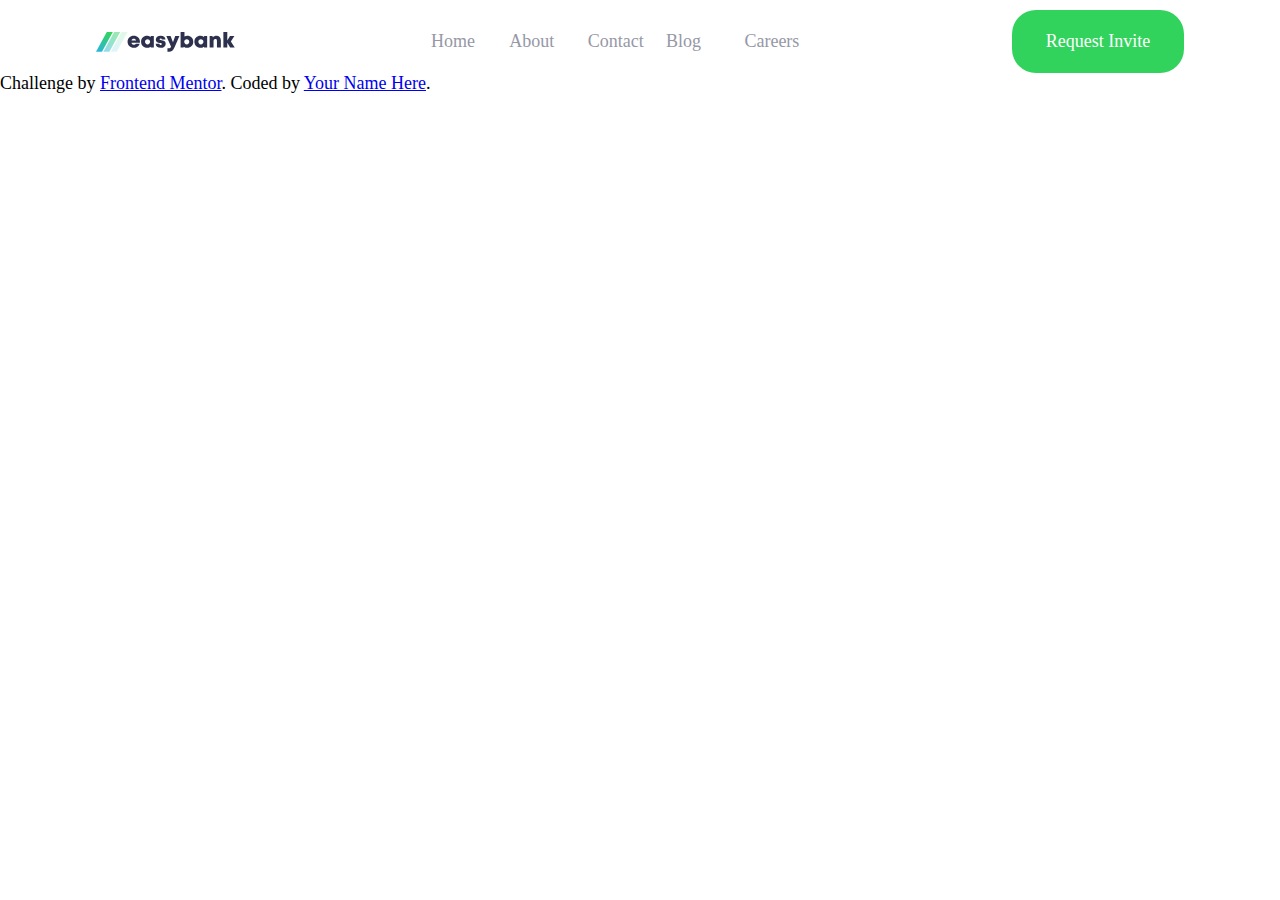
==== easybank-landing-page-master/index.html @ 1cf432ce "navbar creado" ====
<!DOCTYPE html>
<html lang="en">
  <head>
    <meta charset="UTF-8" />
    <meta name="viewport" content="width=device-width, initial-scale=1.0" />
    <link href="https://fonts.google.com/specimen/Public+Sans" />
    <link rel="stylesheet" href="css/styles.css" />
    <!-- displays site properly based on user's device -->

    <link
      rel="icon"
      type="image/png"
      sizes="32x32"
      href="./images/favicon-32x32.png"
    />

    <title>Frontend Mentor | Easybank landing page</title>
  </head>
  <body>
    <nav class="navbar">
      <div class="nav-logo">
        <img src="images/logo.svg" alt="" />
      </div>
      <div class="nav-link">
        <p>Home</p>
        <p>About</p>
        <p>Contact</p>
        <p>Blog</p>
        <p>Careers</p>
      </div>
      <div class="nav-button">
        <p><a href="">Request Invite</a></p>
      </div>
    </nav>

    <!-- Request Invite Next generation digital banking Take your financial life
    online. Your Easybank account will be a one-stop-shop for spending, saving,
    budgeting, investing, and much more. Request Invite Why choose Easybank? We
    leverage Open Banking to turn your bank account into your financial hub.
    Control your finances like never before. Online Banking Our modern web and
    mobile applications allow you to keep track of your finances wherever you
    are in the world. Simple Budgeting See exactly where your money goes each
    month. Receive notifications when you’re close to hitting your limits. Fast
    Onboarding We don’t do branches. Open your account in minutes online and
    start taking control of your finances right away. Open API Manage your
    savings, investments, pension, and much more from one account. Tracking your
    money has never been easier. Latest Articles By Claire Robinson Receive
    money in any currency with no fees The world is getting smaller and we’re
    becoming more mobile. So why should you be forced to only receive money in a
    single … By Wilson Hutton Treat yourself without worrying about money Our
    simple budgeting feature allows you to separate out your spending and set
    realistic limits each month. That means you … By Wilson Hutton Take your
    Easybank card wherever you go We want you to enjoy your travels. This is why
    we don’t charge any fees on purchases while you’re abroad. We’ll even show
    you … By Claire Robinson Our invite-only Beta accounts are now live! After a
    lot of hard work by the whole team, we’re excited to launch our closed beta.
    It’s easy to request an invite through the site ... About Us Contact Blog
    Careers Support Privacy Policy Request Invite © Easybank. All Rights
    Reserved -->

    <div class="attribution">
      Challenge by
      <a href="https://www.frontendmentor.io?ref=challenge" target="_blank"
        >Frontend Mentor</a
      >. Coded by <a href="#">Your Name Here</a>.
    </div>
  </body>
</html>
---- easybank-landing-page-master/css/styles.css ----
body {
  font-family: 'Public Sans';
  font-size: 18px;
  margin: 0;
  padding: 0;
}

.navbar {
  display: -webkit-box;
  display: -ms-flexbox;
  display: flex;
  -ms-flex-pack: distribute;
      justify-content: space-around;
  width: 100%;
  padding-top: 10px;
}

.navbar .nav-logo {
  display: -webkit-box;
  display: -ms-flexbox;
  display: flex;
  -webkit-box-align: center;
      -ms-flex-align: center;
          align-items: center;
}

.navbar .nav-link {
  display: -webkit-box;
  display: -ms-flexbox;
  display: flex;
}

.navbar .nav-link p {
  padding: 0.2rem;
  display: -webkit-box;
  display: -ms-flexbox;
  display: flex;
  width: 4.5rem;
  color: #9698a6;
}

.navbar .nav-button {
  display: -webkit-box;
  display: -ms-flexbox;
  display: flex;
  -webkit-box-align: center;
      -ms-flex-align: center;
          align-items: center;
  background-color: #31d35c;
  padding: 0.1rem 2.1rem;
  border-radius: 8px;
  cursor: pointer;
  border-radius: 24px;
}

.navbar .nav-button a {
  text-decoration: none;
  color: white;
}
/*# sourceMappingURL=styles.css.map */
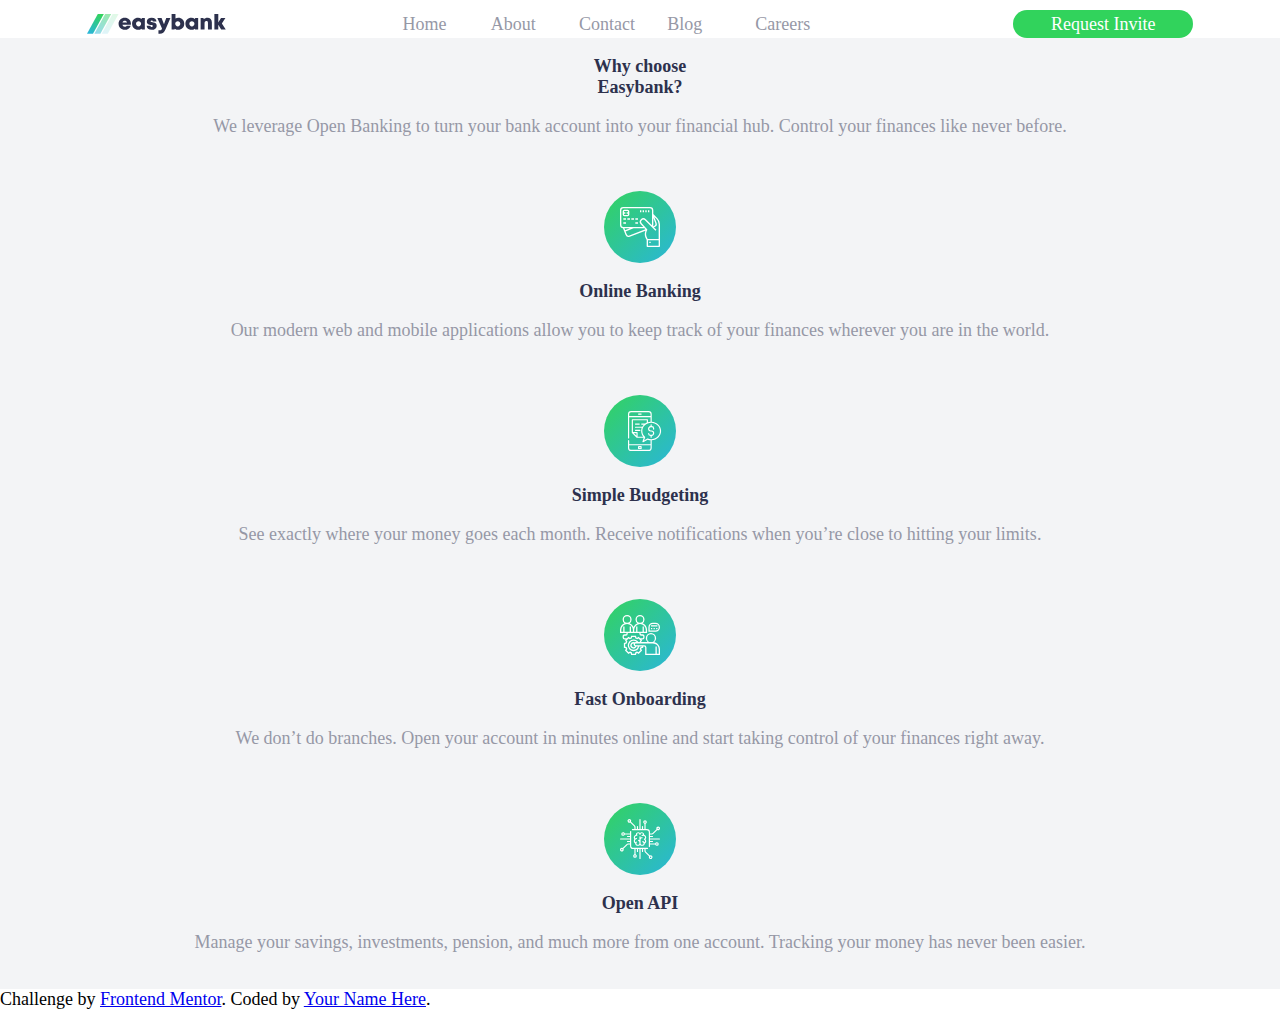
==== commit fd5ba3e6: "included second section" ====
--- a/easybank-landing-page-master/index.html
+++ b/easybank-landing-page-master/index.html
@@ -32,19 +32,53 @@
         <p><a href="">Request Invite</a></p>
       </div>
     </nav>
+    <div class="card-wrapper bg-light-grayish">
+      <div class="card">
+        <h1>Why choose</h1>
+        <h1>Easybank?</h1>
+        <p>We
+          leverage Open Banking to turn your bank account into your financial hub.
+          Control your finances like never before.</p>
+      </div>
+      <div class="card">
+        <img src="./images/icon-online.svg" alt=" ">
+        <h1>Online Banking</h1>
+        <p>Our modern web and mobile applications allow you to keep track of your finances wherever you
+          are in the world.</p>
 
-    <!-- Request Invite Next generation digital banking Take your financial life
-    online. Your Easybank account will be a one-stop-shop for spending, saving,
-    budgeting, investing, and much more. Request Invite Why choose Easybank? We
-    leverage Open Banking to turn your bank account into your financial hub.
-    Control your finances like never before. Online Banking Our modern web and
-    mobile applications allow you to keep track of your finances wherever you
-    are in the world. Simple Budgeting See exactly where your money goes each
-    month. Receive notifications when you’re close to hitting your limits. Fast
-    Onboarding We don’t do branches. Open your account in minutes online and
-    start taking control of your finances right away. Open API Manage your
-    savings, investments, pension, and much more from one account. Tracking your
-    money has never been easier. Latest Articles By Claire Robinson Receive
+      </div>
+      <div class="card ">
+        <img src="./images/icon-budgeting.svg" alt=" ">
+        <h1>Simple Budgeting</h1>
+        <p>See exactly where your money goes each
+          month. Receive notifications when you’re close to hitting your limits.</p>
+      </div>
+      <div class="card">
+        <img src="./images/icon-onboarding.svg" alt=" ">
+        <h1>Fast Onboarding</h1>
+        <p>We don’t do branches. Open your account in minutes online and
+          start taking control of your finances right away.</p>
+      </div>
+      <div class="card">
+        <img src="./images/icon-api.svg" alt=" ">
+        <h1>Open API</h1>
+        <p>Manage your
+          savings, investments, pension, and much more from one account. Tracking your
+          money has never been easier.</p>
+      </div>
+    </div>
+
+    <div class="attribution">
+      Challenge by
+      <a href="https://www.frontendmentor.io?ref=challenge" target="_blank"
+        >Frontend Mentor</a
+      >. Coded by <a href="#">Your Name Here</a>.
+    </div>    
+
+  </body>
+</html>
+
+    <!--     Latest Articles By Claire Robinson Receive
     money in any currency with no fees The world is getting smaller and we’re
     becoming more mobile. So why should you be forced to only receive money in a
     single … By Wilson Hutton Treat yourself without worrying about money Our
@@ -56,13 +90,4 @@
     lot of hard work by the whole team, we’re excited to launch our closed beta.
     It’s easy to request an invite through the site ... About Us Contact Blog
     Careers Support Privacy Policy Request Invite © Easybank. All Rights
-    Reserved -->
-
-    <div class="attribution">
-      Challenge by
-      <a href="https://www.frontendmentor.io?ref=challenge" target="_blank"
-        >Frontend Mentor</a
-      >. Coded by <a href="#">Your Name Here</a>.
-    </div>
-  </body>
-</html>
+    Reserved -->--- a/easybank-landing-page-master/css/styles.css
+++ b/easybank-landing-page-master/css/styles.css
@@ -1,4 +1,4 @@
-body {
+* {
   font-family: 'Public Sans';
   font-size: 18px;
   margin: 0;
@@ -13,6 +13,7 @@
       justify-content: space-around;
   width: 100%;
   padding-top: 10px;
+  background-color: white;
 }
 
 .navbar .nav-logo {
@@ -24,13 +25,13 @@
           align-items: center;
 }
 
-.navbar .nav-link {
+.nav-link {
   display: -webkit-box;
   display: -ms-flexbox;
   display: flex;
 }
 
-.navbar .nav-link p {
+.nav-link p {
   padding: 0.2rem;
   display: -webkit-box;
   display: -ms-flexbox;
@@ -39,7 +40,7 @@
   color: #9698a6;
 }
 
-.navbar .nav-button {
+.nav-button {
   display: -webkit-box;
   display: -ms-flexbox;
   display: flex;
@@ -53,8 +54,69 @@
   border-radius: 24px;
 }
 
-.navbar .nav-button a {
+.nav-button a {
   text-decoration: none;
   color: white;
 }
+
+.card-wrapper {
+  width: 100%;
+  margin: 0 auto;
+}
+
+.card {
+  display: -webkit-box;
+  display: -ms-flexbox;
+  display: flex;
+  -webkit-box-orient: vertical;
+  -webkit-box-direction: normal;
+      -ms-flex-direction: column;
+          flex-direction: column;
+  -webkit-box-align: center;
+      -ms-flex-align: center;
+          align-items: center;
+  padding: 1rem;
+}
+
+.card h1 {
+  color: #2d314d;
+  word-wrap: normal;
+  text-align: center;
+  font-weight: 700;
+}
+
+.card h1:not(:first-child) {
+  margin-bottom: 1rem;
+}
+
+.card p {
+  word-wrap: normal;
+  text-align: center;
+  color: #9698a6;
+  margin-bottom: 1rem;
+}
+
+.card img {
+  margin-bottom: 1rem;
+}
+
+.bg-light-grayish {
+  background-color: #f3f4f6;
+}
+
+.bg-vlg {
+  background-color: #fafafa;
+}
+
+@media only screen and (min-width: 1024px) {
+  body {
+    background: transparent url("../images/bg-intro-desktop.svg") right/50% no-repeat;
+  }
+  .card-wrapper {
+    -webkit-box-orient: horizontal;
+    -webkit-box-direction: reverse;
+        -ms-flex-direction: row-reverse;
+            flex-direction: row-reverse;
+  }
+}
 /*# sourceMappingURL=styles.css.map */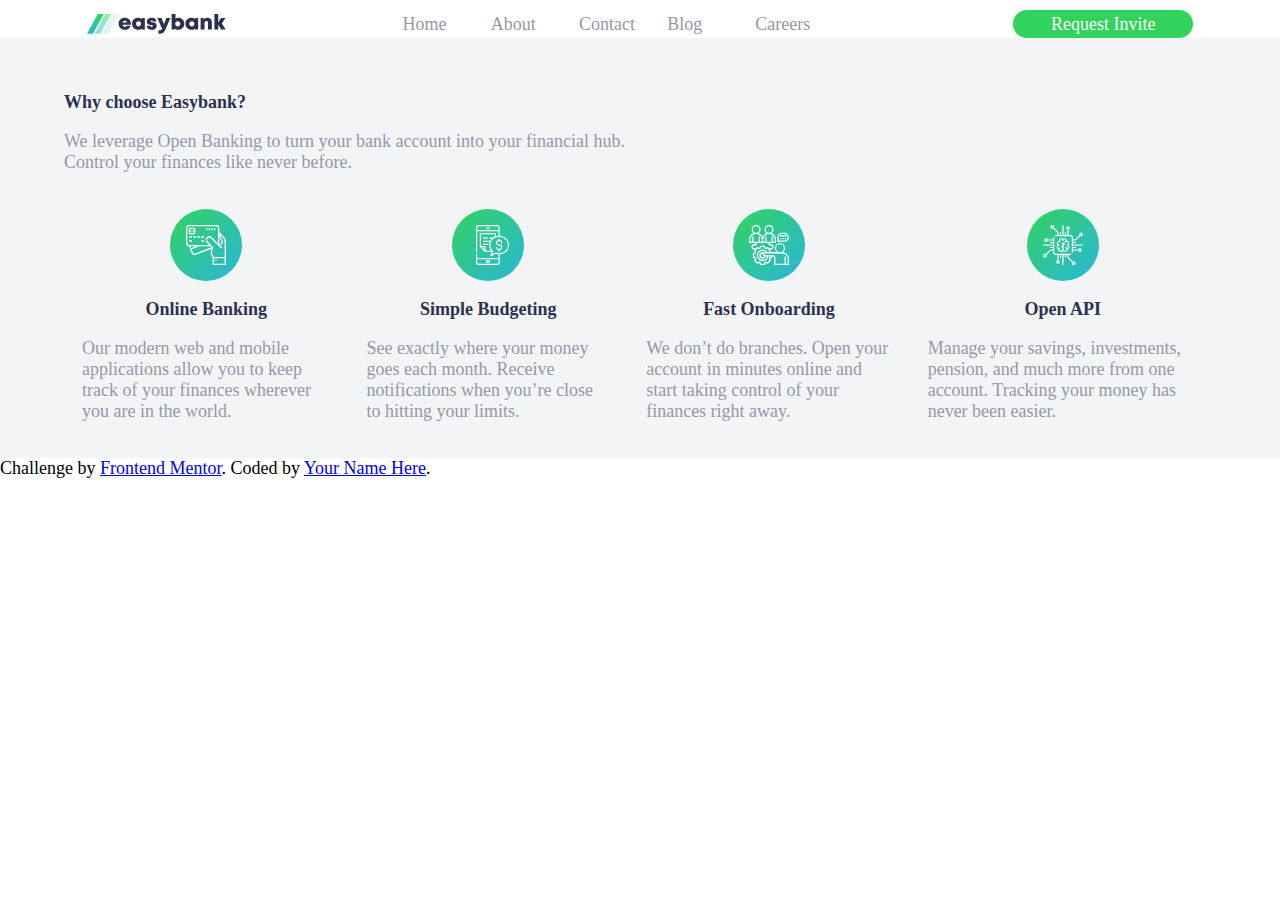
==== commit d6316298: "agregar comportamiento desktop" ====
--- a/easybank-landing-page-master/index.html
+++ b/easybank-landing-page-master/index.html
@@ -1,51 +1,49 @@
 <!DOCTYPE html>
 <html lang="en">
-  <head>
-    <meta charset="UTF-8" />
-    <meta name="viewport" content="width=device-width, initial-scale=1.0" />
-    <link href="https://fonts.google.com/specimen/Public+Sans" />
-    <link rel="stylesheet" href="css/styles.css" />
-    <!-- displays site properly based on user's device -->
 
-    <link
-      rel="icon"
-      type="image/png"
-      sizes="32x32"
-      href="./images/favicon-32x32.png"
-    />
+<head>
+  <meta charset="UTF-8" />
+  <meta name="viewport" content="width=device-width, initial-scale=1.0" />
+  <link href="https://fonts.google.com/specimen/Public+Sans" />
+  <link rel="stylesheet" href="css/styles.css" />
+  <!-- displays site properly based on user's device -->
 
-    <title>Frontend Mentor | Easybank landing page</title>
-  </head>
-  <body>
-    <nav class="navbar">
-      <div class="nav-logo">
-        <img src="images/logo.svg" alt="" />
-      </div>
-      <div class="nav-link">
-        <p>Home</p>
-        <p>About</p>
-        <p>Contact</p>
-        <p>Blog</p>
-        <p>Careers</p>
-      </div>
-      <div class="nav-button">
-        <p><a href="">Request Invite</a></p>
-      </div>
-    </nav>
-    <div class="card-wrapper bg-light-grayish">
+  <link rel="icon" type="image/png" sizes="32x32" href="./images/favicon-32x32.png" />
+
+  <title>Frontend Mentor | Easybank landing page</title>
+</head>
+
+<body>
+  <nav class="navbar">
+    <div class="nav-logo">
+      <img src="images/logo.svg" alt="" />
+    </div>
+    <div class="nav-link">
+      <p>Home</p>
+      <p>About</p>
+      <p>Contact</p>
+      <p>Blog</p>
+      <p>Careers</p>
+    </div>
+    <div class="nav-button">
+      <p><a href="">Request Invite</a></p>
+    </div>
+  </nav>
+  <div class="card-wrapper bg-light-grayish">
+    <div class="individual">
       <div class="card">
-        <h1>Why choose</h1>
-        <h1>Easybank?</h1>
+        <h1>Why choose Easybank?</h1>
         <p>We
           leverage Open Banking to turn your bank account into your financial hub.
           Control your finances like never before.</p>
       </div>
+    </div>
+    <div class="join">
       <div class="card">
         <img src="./images/icon-online.svg" alt=" ">
         <h1>Online Banking</h1>
         <p>Our modern web and mobile applications allow you to keep track of your finances wherever you
           are in the world.</p>
-
       </div>
       <div class="card ">
         <img src="./images/icon-budgeting.svg" alt=" ">
@@ -67,18 +65,19 @@
           money has never been easier.</p>
       </div>
     </div>
+  </div>
 
-    <div class="attribution">
-      Challenge by
-      <a href="https://www.frontendmentor.io?ref=challenge" target="_blank"
-        >Frontend Mentor</a
-      >. Coded by <a href="#">Your Name Here</a>.
-    </div>    
+  <div class="attribution">
+    Challenge by
+    <a href="https://www.frontendmentor.io?ref=challenge" target="_blank">Frontend Mentor</a>. Coded by <a href="#">Your
+      Name Here</a>.
+  </div>
 
-  </body>
+</body>
+
 </html>
 
-    <!--     Latest Articles By Claire Robinson Receive
+<!--     Latest Articles By Claire Robinson Receive
     money in any currency with no fees The world is getting smaller and we’re
     becoming more mobile. So why should you be forced to only receive money in a
     single … By Wilson Hutton Treat yourself without worrying about money Our
--- a/easybank-landing-page-master/css/styles.css
+++ b/easybank-landing-page-master/css/styles.css
@@ -78,14 +78,15 @@
   padding: 1rem;
 }
 
+.card .first-h1 {
+  width: 25%;
+}
+
 .card h1 {
   color: #2d314d;
   word-wrap: normal;
   text-align: center;
   font-weight: 700;
-}
-
-.card h1:not(:first-child) {
   margin-bottom: 1rem;
 }
 
@@ -109,14 +110,55 @@
 }
 
 @media only screen and (min-width: 1024px) {
-  body {
-    background: transparent url("../images/bg-intro-desktop.svg") right/50% no-repeat;
+  .card-wrapper {
+    display: -webkit-box;
+    display: -ms-flexbox;
+    display: flex;
+    -webkit-box-orient: vertical;
+    -webkit-box-direction: normal;
+        -ms-flex-direction: column;
+            flex-direction: column;
   }
-  .card-wrapper {
-    -webkit-box-orient: horizontal;
-    -webkit-box-direction: reverse;
-        -ms-flex-direction: row-reverse;
-            flex-direction: row-reverse;
+  .card-wrapper .individual {
+    display: -webkit-box;
+    display: -ms-flexbox;
+    display: flex;
+    -webkit-box-pack: left;
+        -ms-flex-pack: left;
+            justify-content: left;
+    width: 90%;
+    margin: auto;
+  }
+  .card-wrapper .individual .card {
+    width: 50%;
+    word-wrap: normal;
+    padding: 0;
+  }
+  .card-wrapper .individual .card h1 {
+    margin-top: 3rem;
+    color: #2d314d;
+    text-align: left;
+    width: 100%;
+    padding: 0;
+  }
+  .card-wrapper .individual .card p {
+    text-align: left;
+  }
+  .card-wrapper .join {
+    width: 90%;
+    display: -webkit-box;
+    display: -ms-flexbox;
+    display: flex;
+    -webkit-box-align: center;
+        -ms-flex-align: center;
+            align-items: center;
+    -webkit-box-pack: center;
+        -ms-flex-pack: center;
+            justify-content: center;
+    margin: auto;
+  }
+  .card-wrapper .join p {
+    text-align: start;
   }
 }
 /*# sourceMappingURL=styles.css.map */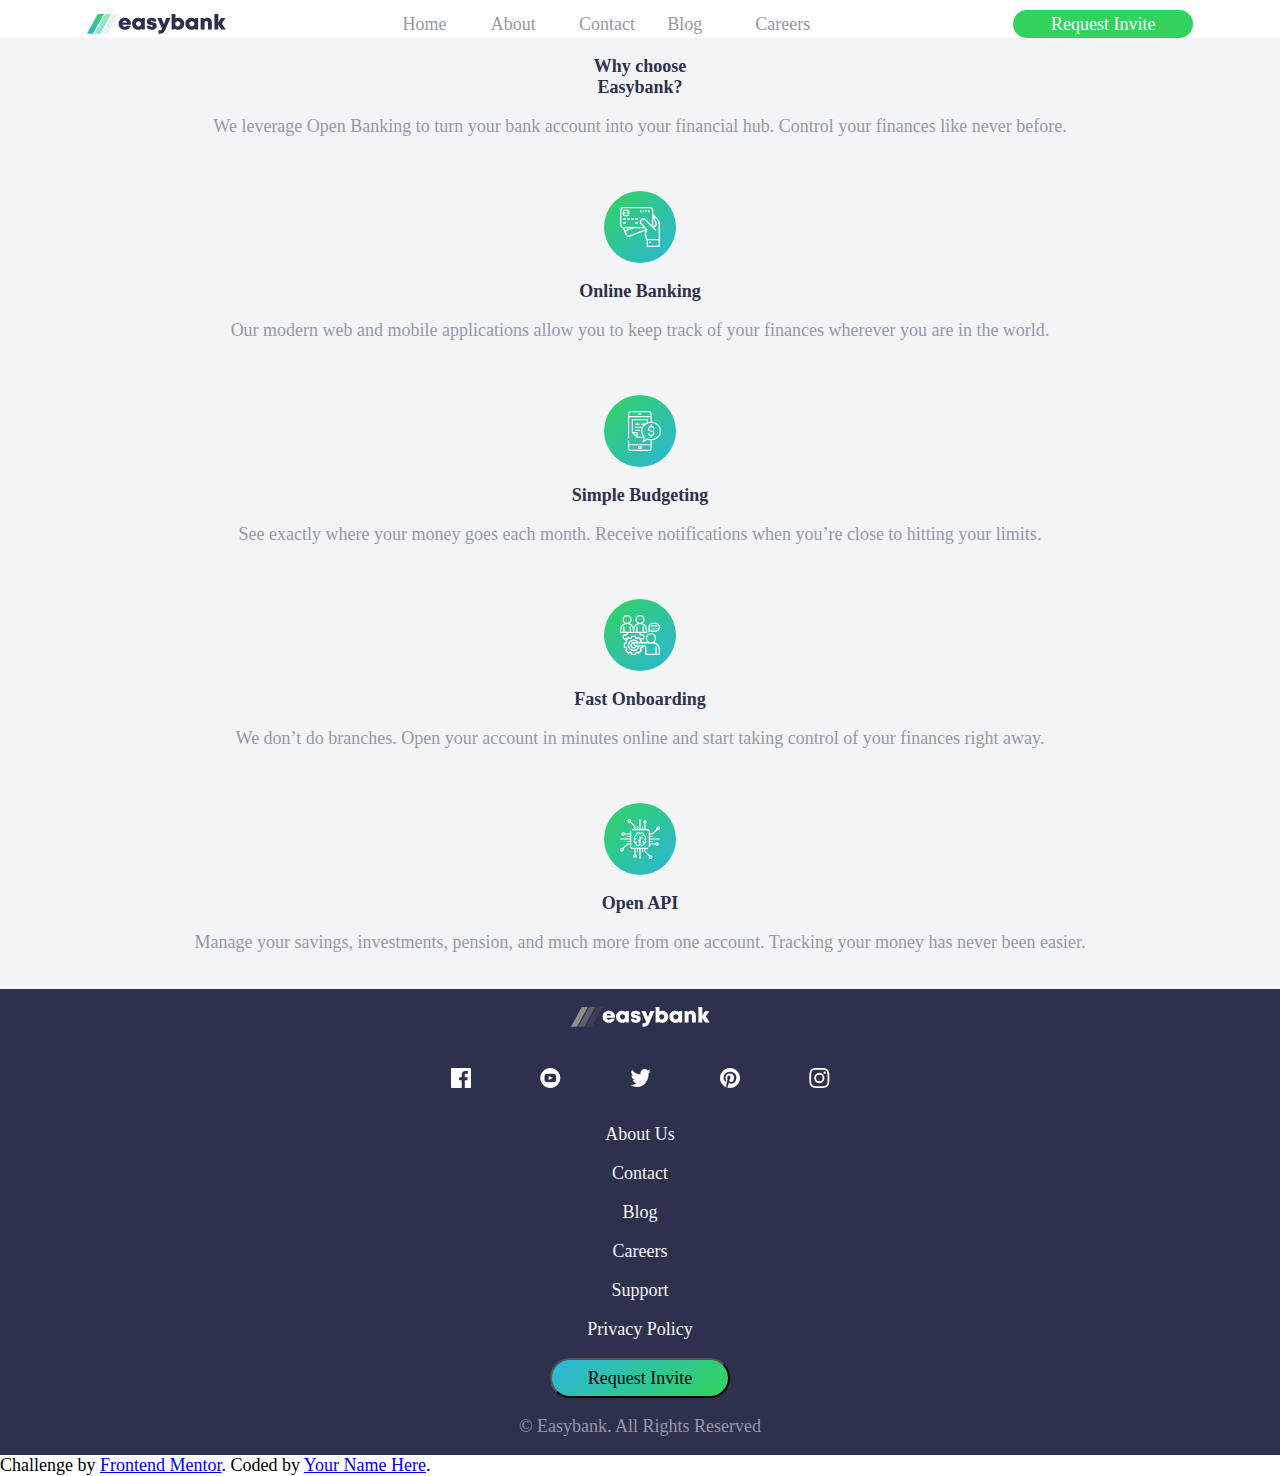
==== commit 82711f49: "included footer" ====
--- a/easybank-landing-page-master/index.html
+++ b/easybank-landing-page-master/index.html
@@ -30,50 +30,75 @@
     </div>
   </nav>
   <div class="card-wrapper bg-light-grayish">
-    <div class="individual">
-      <div class="card">
-        <h1>Why choose Easybank?</h1>
-        <p>We
-          leverage Open Banking to turn your bank account into your financial hub.
-          Control your finances like never before.</p>
-      </div>
+    <div class="card">
+      <h1>Why choose</h1>
+      <h1>Easybank?</h1>
+      <p>We
+        leverage Open Banking to turn your bank account into your financial hub.
+        Control your finances like never before.</p>
     </div>
-    <div class="join">
-      <div class="card">
-        <img src="./images/icon-online.svg" alt=" ">
-        <h1>Online Banking</h1>
-        <p>Our modern web and mobile applications allow you to keep track of your finances wherever you
-          are in the world.</p>
-      </div>
-      <div class="card ">
-        <img src="./images/icon-budgeting.svg" alt=" ">
-        <h1>Simple Budgeting</h1>
-        <p>See exactly where your money goes each
-          month. Receive notifications when you’re close to hitting your limits.</p>
-      </div>
-      <div class="card">
-        <img src="./images/icon-onboarding.svg" alt=" ">
-        <h1>Fast Onboarding</h1>
-        <p>We don’t do branches. Open your account in minutes online and
-          start taking control of your finances right away.</p>
-      </div>
-      <div class="card">
-        <img src="./images/icon-api.svg" alt=" ">
-        <h1>Open API</h1>
-        <p>Manage your
-          savings, investments, pension, and much more from one account. Tracking your
-          money has never been easier.</p>
-      </div>
+    <div class="card">
+      <img src="./images/icon-online.svg" alt=" ">
+      <h1>Online Banking</h1>
+      <p>Our modern web and mobile applications allow you to keep track of your finances wherever you
+        are in the world.</p>
+
+    </div>
+    <div class="card ">
+      <img src="./images/icon-budgeting.svg" alt=" ">
+      <h1>Simple Budgeting</h1>
+      <p>See exactly where your money goes each
+        month. Receive notifications when you’re close to hitting your limits.</p>
+    </div>
+    <div class="card">
+      <img src="./images/icon-onboarding.svg" alt=" ">
+      <h1>Fast Onboarding</h1>
+      <p>We don’t do branches. Open your account in minutes online and
+        start taking control of your finances right away.</p>
+    </div>
+    <div class="card">
+      <img src="./images/icon-api.svg" alt=" ">
+      <h1>Open API</h1>
+      <p>Manage your
+        savings, investments, pension, and much more from one account. Tracking your
+        money has never been easier.</p>
     </div>
   </div>
 
-  <div class="attribution">
-    Challenge by
-    <a href="https://www.frontendmentor.io?ref=challenge" target="_blank">Frontend Mentor</a>. Coded by <a href="#">Your
-      Name Here</a>.
-  </div>
+
+  <footer class="bg-dark-blue">
+    <div class="logo">
+      <img src="./images/logo.svg" alt="">
+    </div>
+    <div class="social"><img src="./images/icon-facebook.svg" alt=""><img src="./images/icon-youtube.svg" alt=""><img
+        src="./images/icon-twitter.svg" alt=""><img src="./images/icon-pinterest.svg" alt=""><img
+        src="./images/icon-instagram.svg" alt="">
+    </div>
+    <div class="information">
+      <ul>
+        <li>About Us</li>
+        <li>Contact</li>
+        <li>Blog</li>
+        <li>Careers</li>
+        <li>Support</li>
+        <li>Privacy Policy</li>
+      </ul>
+    </div>
+    <button type="button" class="btn">Request Invite</button>
+    <span>© Easybank. All Rights
+      Reserved</span>
+
+  </footer>
+
+
+
 
 </body>
+<div class="attribution">
+  Challenge by
+  <a href="https://www.frontendmentor.io?ref=challenge" target="_blank">Frontend Mentor</a>. Coded by <a href="#">Your
+    Name Here</a>.
+</div>
 
 </html>
 
@@ -87,6 +112,5 @@
     we don’t charge any fees on purchases while you’re abroad. We’ll even show
     you … By Claire Robinson Our invite-only Beta accounts are now live! After a
     lot of hard work by the whole team, we’re excited to launch our closed beta.
-    It’s easy to request an invite through the site ... About Us Contact Blog
-    Careers Support Privacy Policy Request Invite © Easybank. All Rights
-    Reserved -->+    It’s easy to request an invite through the site ...   
+       Request Invite  -->--- a/easybank-landing-page-master/css/styles.css
+++ b/easybank-landing-page-master/css/styles.css
@@ -78,15 +78,14 @@
   padding: 1rem;
 }
 
-.card .first-h1 {
-  width: 25%;
-}
-
 .card h1 {
   color: #2d314d;
   word-wrap: normal;
   text-align: center;
   font-weight: 700;
+}
+
+.card h1:not(:first-child) {
   margin-bottom: 1rem;
 }
 
@@ -101,6 +100,69 @@
   margin-bottom: 1rem;
 }
 
+footer {
+  display: -webkit-box;
+  display: -ms-flexbox;
+  display: flex;
+  -webkit-box-orient: vertical;
+  -webkit-box-direction: normal;
+      -ms-flex-direction: column;
+          flex-direction: column;
+  -webkit-box-align: center;
+      -ms-flex-align: center;
+          align-items: center;
+}
+
+footer .logo {
+  -webkit-filter: invert(100%) sepia(100%) saturate(0%) hue-rotate(301deg) brightness(108%) contrast(109%);
+          filter: invert(100%) sepia(100%) saturate(0%) hue-rotate(301deg) brightness(108%) contrast(109%);
+  margin: 1rem;
+}
+
+footer .social {
+  -ms-flex-pack: distribute;
+      justify-content: space-around;
+  width: 35%;
+  display: -webkit-box;
+  display: -ms-flexbox;
+  display: flex;
+  margin: 1rem;
+}
+
+footer .information ul {
+  display: -webkit-box;
+  display: -ms-flexbox;
+  display: flex;
+  list-style: none;
+  -webkit-box-orient: vertical;
+  -webkit-box-direction: normal;
+      -ms-flex-direction: column;
+          flex-direction: column;
+  color: #f3f4f6;
+  text-align: center;
+}
+
+footer .information ul li {
+  margin-bottom: 1rem;
+}
+
+footer .information ul:first-child {
+  margin-top: 1rem;
+}
+
+footer .btn {
+  margin-bottom: 1rem;
+  border-radius: 1.5em;
+  width: 180px;
+  height: 40px;
+  background-image: linear-gradient(315deg, #31d35c, #2bb7da);
+}
+
+footer span {
+  color: #9698a6;
+  margin-bottom: 1rem;
+}
+
 .bg-light-grayish {
   background-color: #f3f4f6;
 }
@@ -109,56 +171,19 @@
   background-color: #fafafa;
 }
 
+.bg-dark-blue {
+  background-color: #2d314d;
+}
+
 @media only screen and (min-width: 1024px) {
+  body {
+    background: transparent url("../images/bg-intro-desktop.svg") right/50% no-repeat;
+  }
   .card-wrapper {
-    display: -webkit-box;
-    display: -ms-flexbox;
-    display: flex;
-    -webkit-box-orient: vertical;
-    -webkit-box-direction: normal;
-        -ms-flex-direction: column;
-            flex-direction: column;
-  }
-  .card-wrapper .individual {
-    display: -webkit-box;
-    display: -ms-flexbox;
-    display: flex;
-    -webkit-box-pack: left;
-        -ms-flex-pack: left;
-            justify-content: left;
-    width: 90%;
-    margin: auto;
-  }
-  .card-wrapper .individual .card {
-    width: 50%;
-    word-wrap: normal;
-    padding: 0;
-  }
-  .card-wrapper .individual .card h1 {
-    margin-top: 3rem;
-    color: #2d314d;
-    text-align: left;
-    width: 100%;
-    padding: 0;
-  }
-  .card-wrapper .individual .card p {
-    text-align: left;
-  }
-  .card-wrapper .join {
-    width: 90%;
-    display: -webkit-box;
-    display: -ms-flexbox;
-    display: flex;
-    -webkit-box-align: center;
-        -ms-flex-align: center;
-            align-items: center;
-    -webkit-box-pack: center;
-        -ms-flex-pack: center;
-            justify-content: center;
-    margin: auto;
-  }
-  .card-wrapper .join p {
-    text-align: start;
+    -webkit-box-orient: horizontal;
+    -webkit-box-direction: reverse;
+        -ms-flex-direction: row-reverse;
+            flex-direction: row-reverse;
   }
 }
 /*# sourceMappingURL=styles.css.map */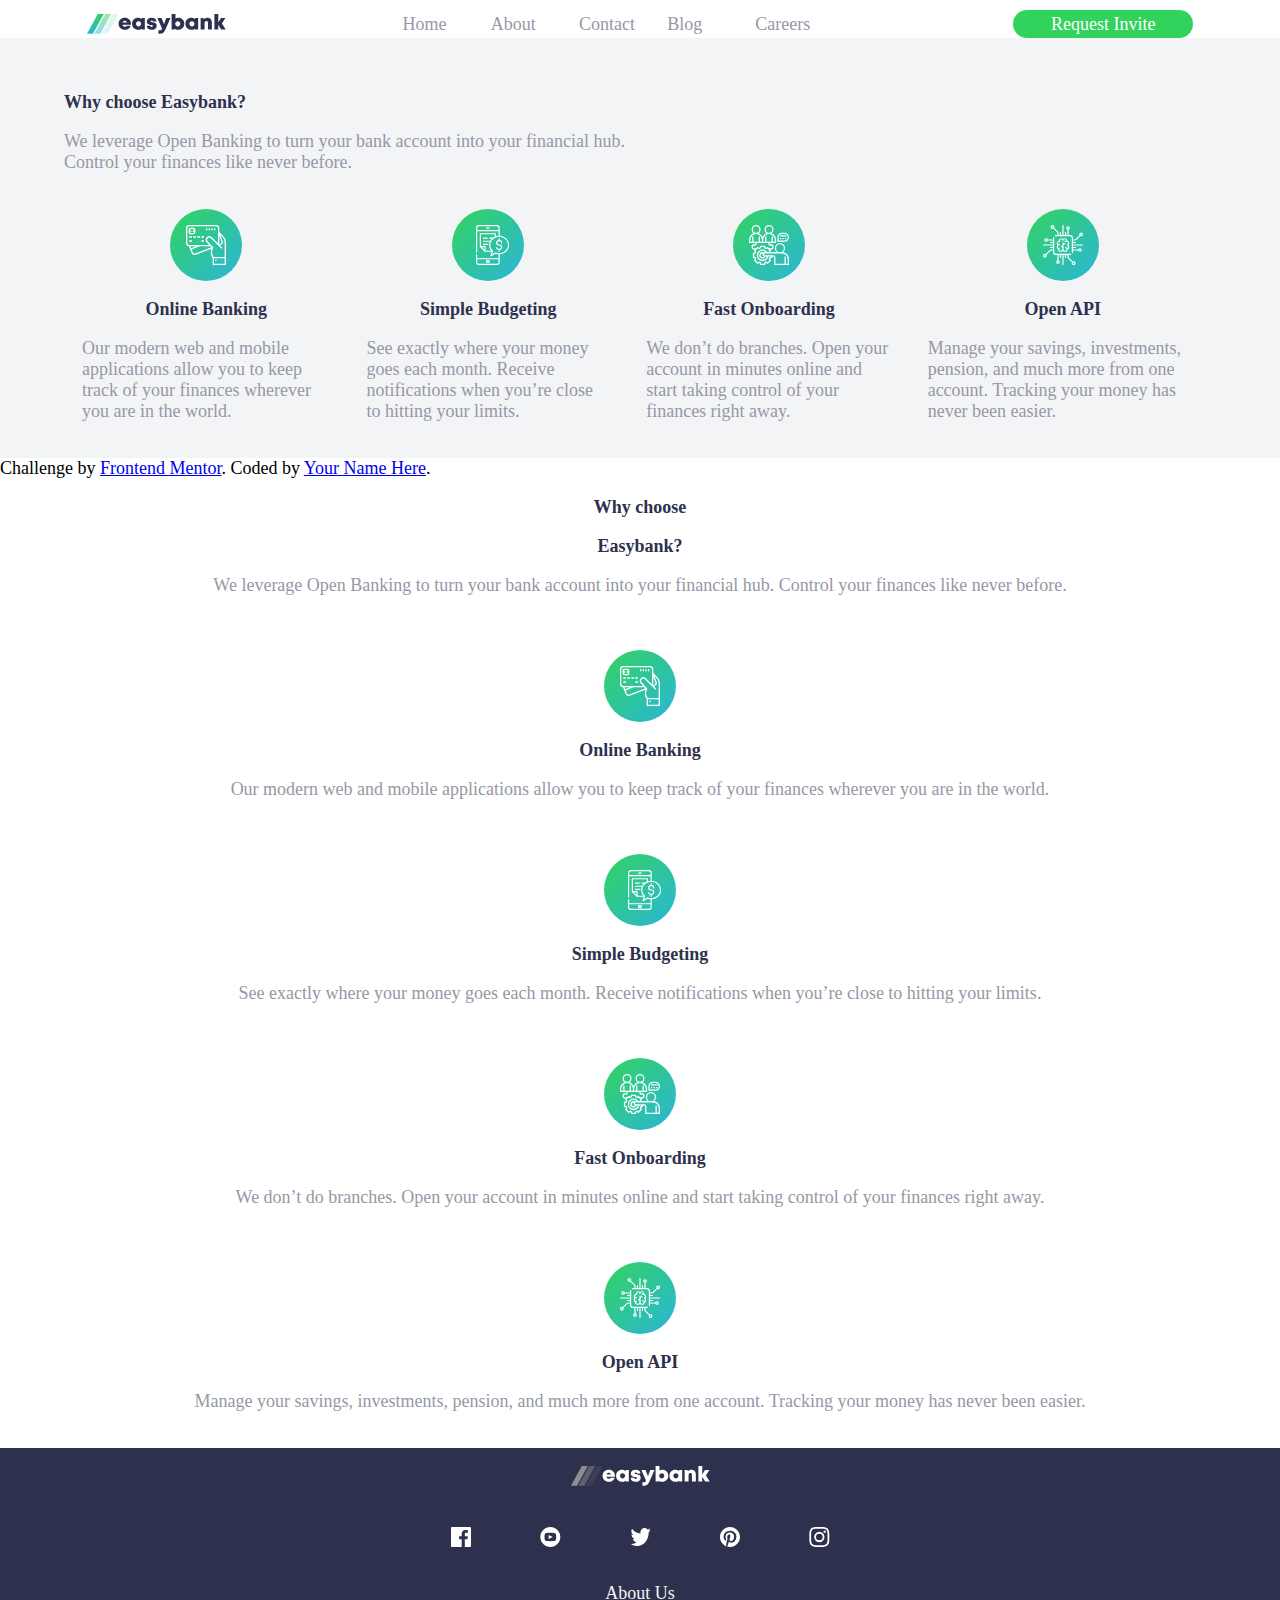
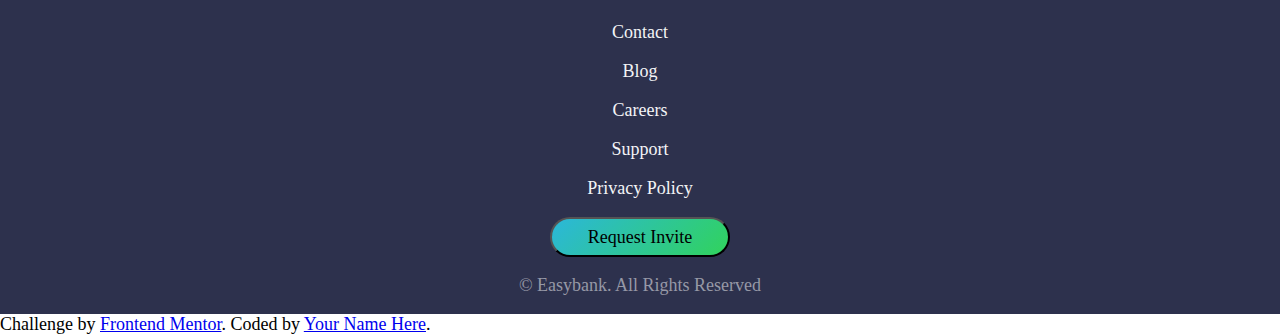
==== commit bc85ca30: "Merge branch 'main' into segunda-seccion" ====
--- a/easybank-landing-page-master/index.html
+++ b/easybank-landing-page-master/index.html
@@ -30,6 +30,47 @@
     </div>
   </nav>
   <div class="card-wrapper bg-light-grayish">
+    <div class="individual">
+      <div class="card">
+        <h1>Why choose Easybank?</h1>
+        <p>We
+          leverage Open Banking to turn your bank account into your financial hub.
+          Control your finances like never before.</p>
+      </div>
+    </div>
+    <div class="join">
+      <div class="card">
+        <img src="./images/icon-online.svg" alt=" ">
+        <h1>Online Banking</h1>
+        <p>Our modern web and mobile applications allow you to keep track of your finances wherever you
+          are in the world.</p>
+      </div>
+      <div class="card ">
+        <img src="./images/icon-budgeting.svg" alt=" ">
+        <h1>Simple Budgeting</h1>
+        <p>See exactly where your money goes each
+          month. Receive notifications when you’re close to hitting your limits.</p>
+      </div>
+      <div class="card">
+        <img src="./images/icon-onboarding.svg" alt=" ">
+        <h1>Fast Onboarding</h1>
+        <p>We don’t do branches. Open your account in minutes online and
+          start taking control of your finances right away.</p>
+      </div>
+      <div class="card">
+        <img src="./images/icon-api.svg" alt=" ">
+        <h1>Open API</h1>
+        <p>Manage your
+          savings, investments, pension, and much more from one account. Tracking your
+          money has never been easier.</p>
+      </div>
+    </div>
+  </div>
+  <div class="attribution">
+    Challenge by
+    <a href="https://www.frontendmentor.io?ref=challenge" target="_blank">Frontend Mentor</a>. Coded by <a href="#">Your
+      Name Here</a>.
+  </div>
     <div class="card">
       <h1>Why choose</h1>
       <h1>Easybank?</h1>
@@ -42,7 +83,6 @@
       <h1>Online Banking</h1>
       <p>Our modern web and mobile applications allow you to keep track of your finances wherever you
         are in the world.</p>
-
     </div>
     <div class="card ">
       <img src="./images/icon-budgeting.svg" alt=" ">
@@ -64,8 +104,6 @@
         money has never been easier.</p>
     </div>
   </div>
-
-
   <footer class="bg-dark-blue">
     <div class="logo">
       <img src="./images/logo.svg" alt="">
@@ -87,19 +125,13 @@
     <button type="button" class="btn">Request Invite</button>
     <span>© Easybank. All Rights
       Reserved</span>
-
   </footer>
-
-
-
-
 </body>
 <div class="attribution">
   Challenge by
   <a href="https://www.frontendmentor.io?ref=challenge" target="_blank">Frontend Mentor</a>. Coded by <a href="#">Your
     Name Here</a>.
 </div>
-
 </html>
 
 <!--     Latest Articles By Claire Robinson Receive
--- a/easybank-landing-page-master/css/styles.css
+++ b/easybank-landing-page-master/css/styles.css
@@ -78,14 +78,15 @@
   padding: 1rem;
 }
 
+.card .first-h1 {
+  width: 25%;
+}
+
 .card h1 {
   color: #2d314d;
   word-wrap: normal;
   text-align: center;
   font-weight: 700;
-}
-
-.card h1:not(:first-child) {
   margin-bottom: 1rem;
 }
 
@@ -176,14 +177,55 @@
 }
 
 @media only screen and (min-width: 1024px) {
-  body {
-    background: transparent url("../images/bg-intro-desktop.svg") right/50% no-repeat;
-  }
   .card-wrapper {
-    -webkit-box-orient: horizontal;
-    -webkit-box-direction: reverse;
-        -ms-flex-direction: row-reverse;
-            flex-direction: row-reverse;
+    display: -webkit-box;
+    display: -ms-flexbox;
+    display: flex;
+    -webkit-box-orient: vertical;
+    -webkit-box-direction: normal;
+        -ms-flex-direction: column;
+            flex-direction: column;
+  }
+  .card-wrapper .individual {
+    display: -webkit-box;
+    display: -ms-flexbox;
+    display: flex;
+    -webkit-box-pack: left;
+        -ms-flex-pack: left;
+            justify-content: left;
+    width: 90%;
+    margin: auto;
+  }
+  .card-wrapper .individual .card {
+    width: 50%;
+    word-wrap: normal;
+    padding: 0;
+  }
+  .card-wrapper .individual .card h1 {
+    margin-top: 3rem;
+    color: #2d314d;
+    text-align: left;
+    width: 100%;
+    padding: 0;
+  }
+  .card-wrapper .individual .card p {
+    text-align: left;
+  }
+  .card-wrapper .join {
+    width: 90%;
+    display: -webkit-box;
+    display: -ms-flexbox;
+    display: flex;
+    -webkit-box-align: center;
+        -ms-flex-align: center;
+            align-items: center;
+    -webkit-box-pack: center;
+        -ms-flex-pack: center;
+            justify-content: center;
+    margin: auto;
+  }
+  .card-wrapper .join p {
+    text-align: start;
   }
 }
 /*# sourceMappingURL=styles.css.map */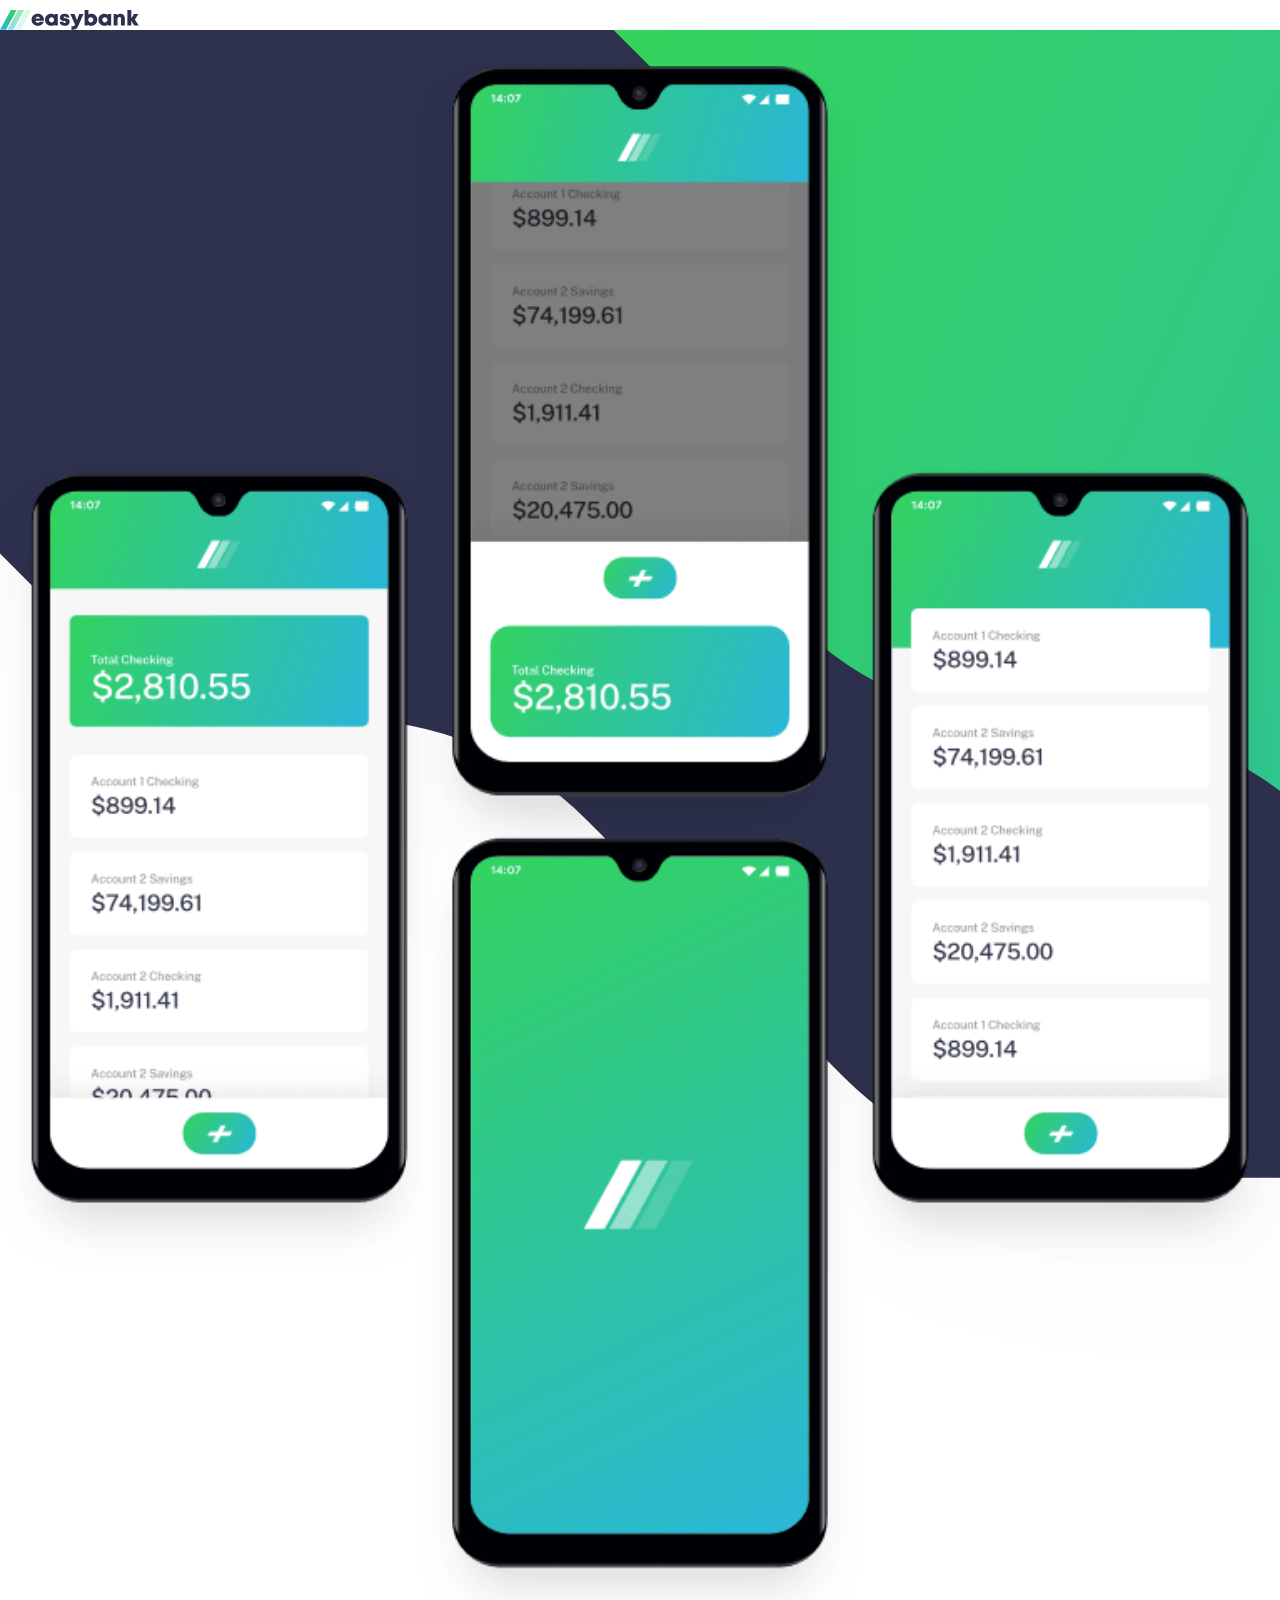
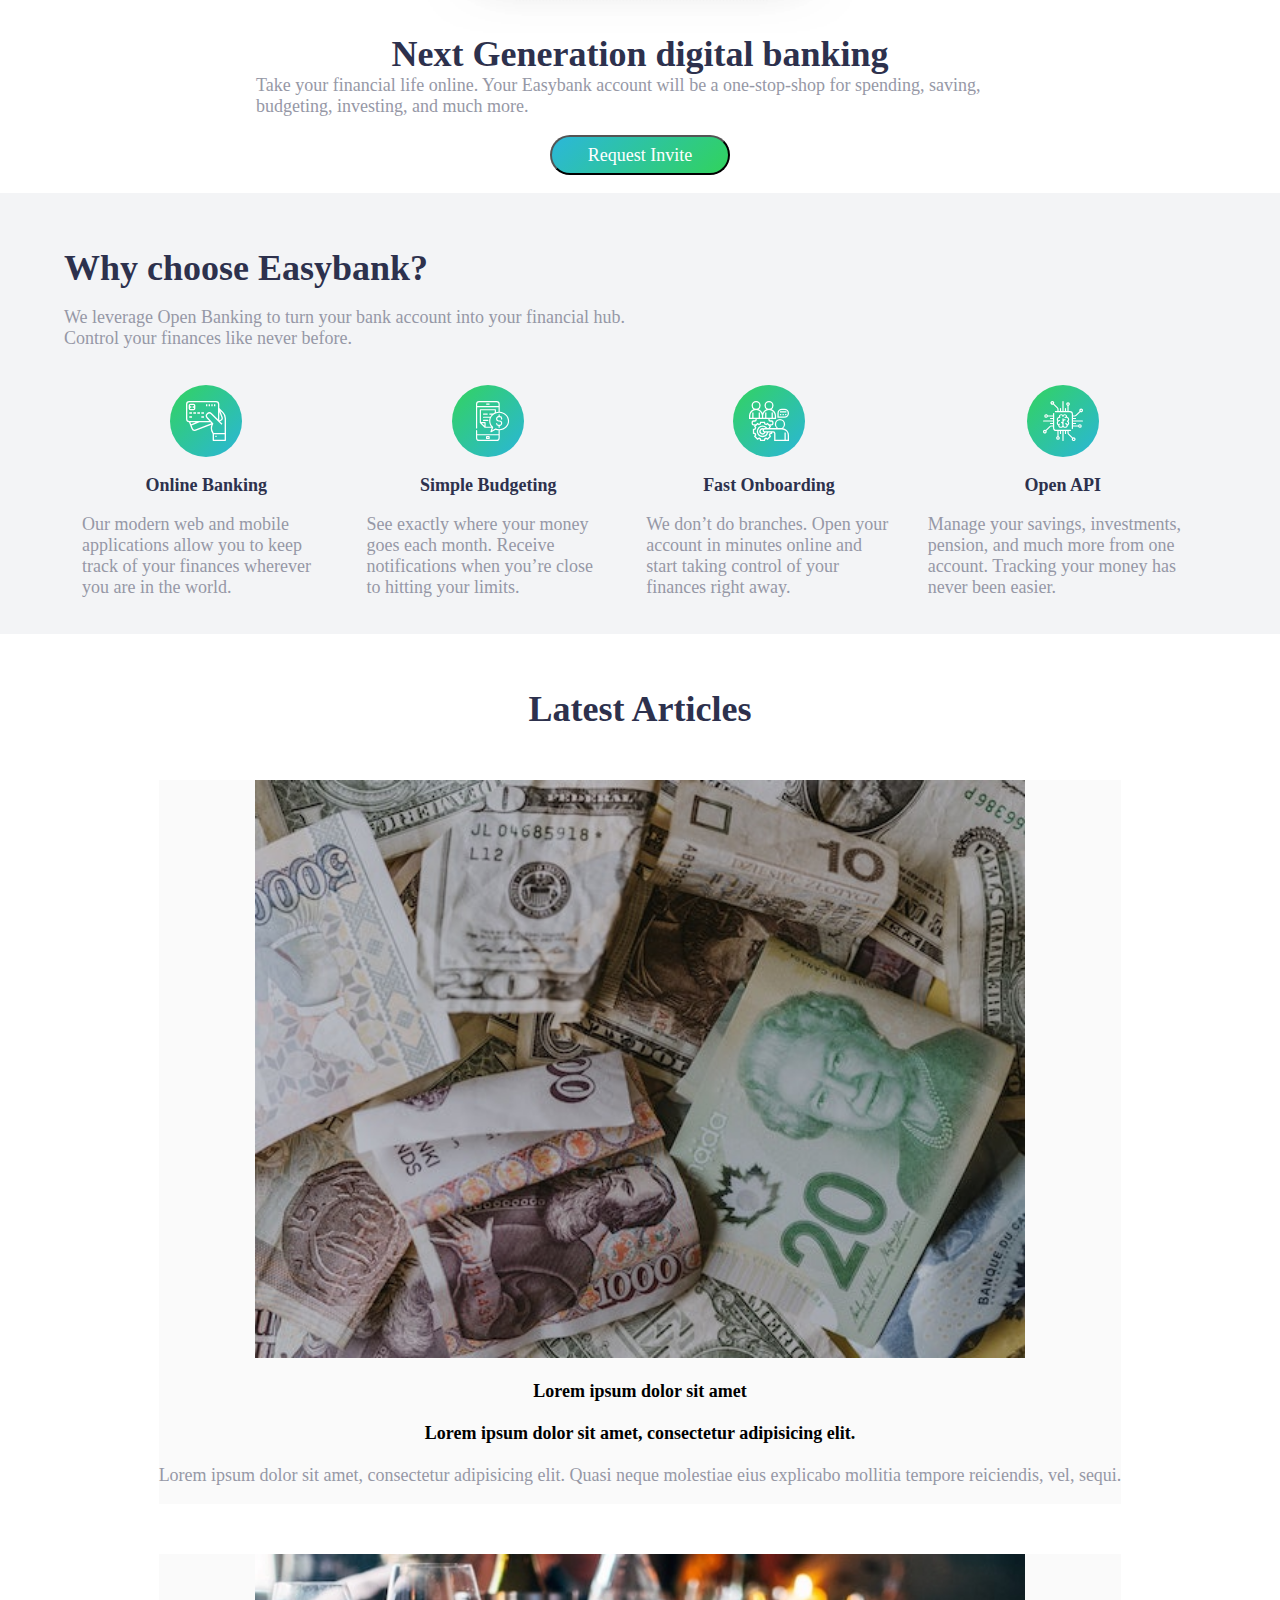
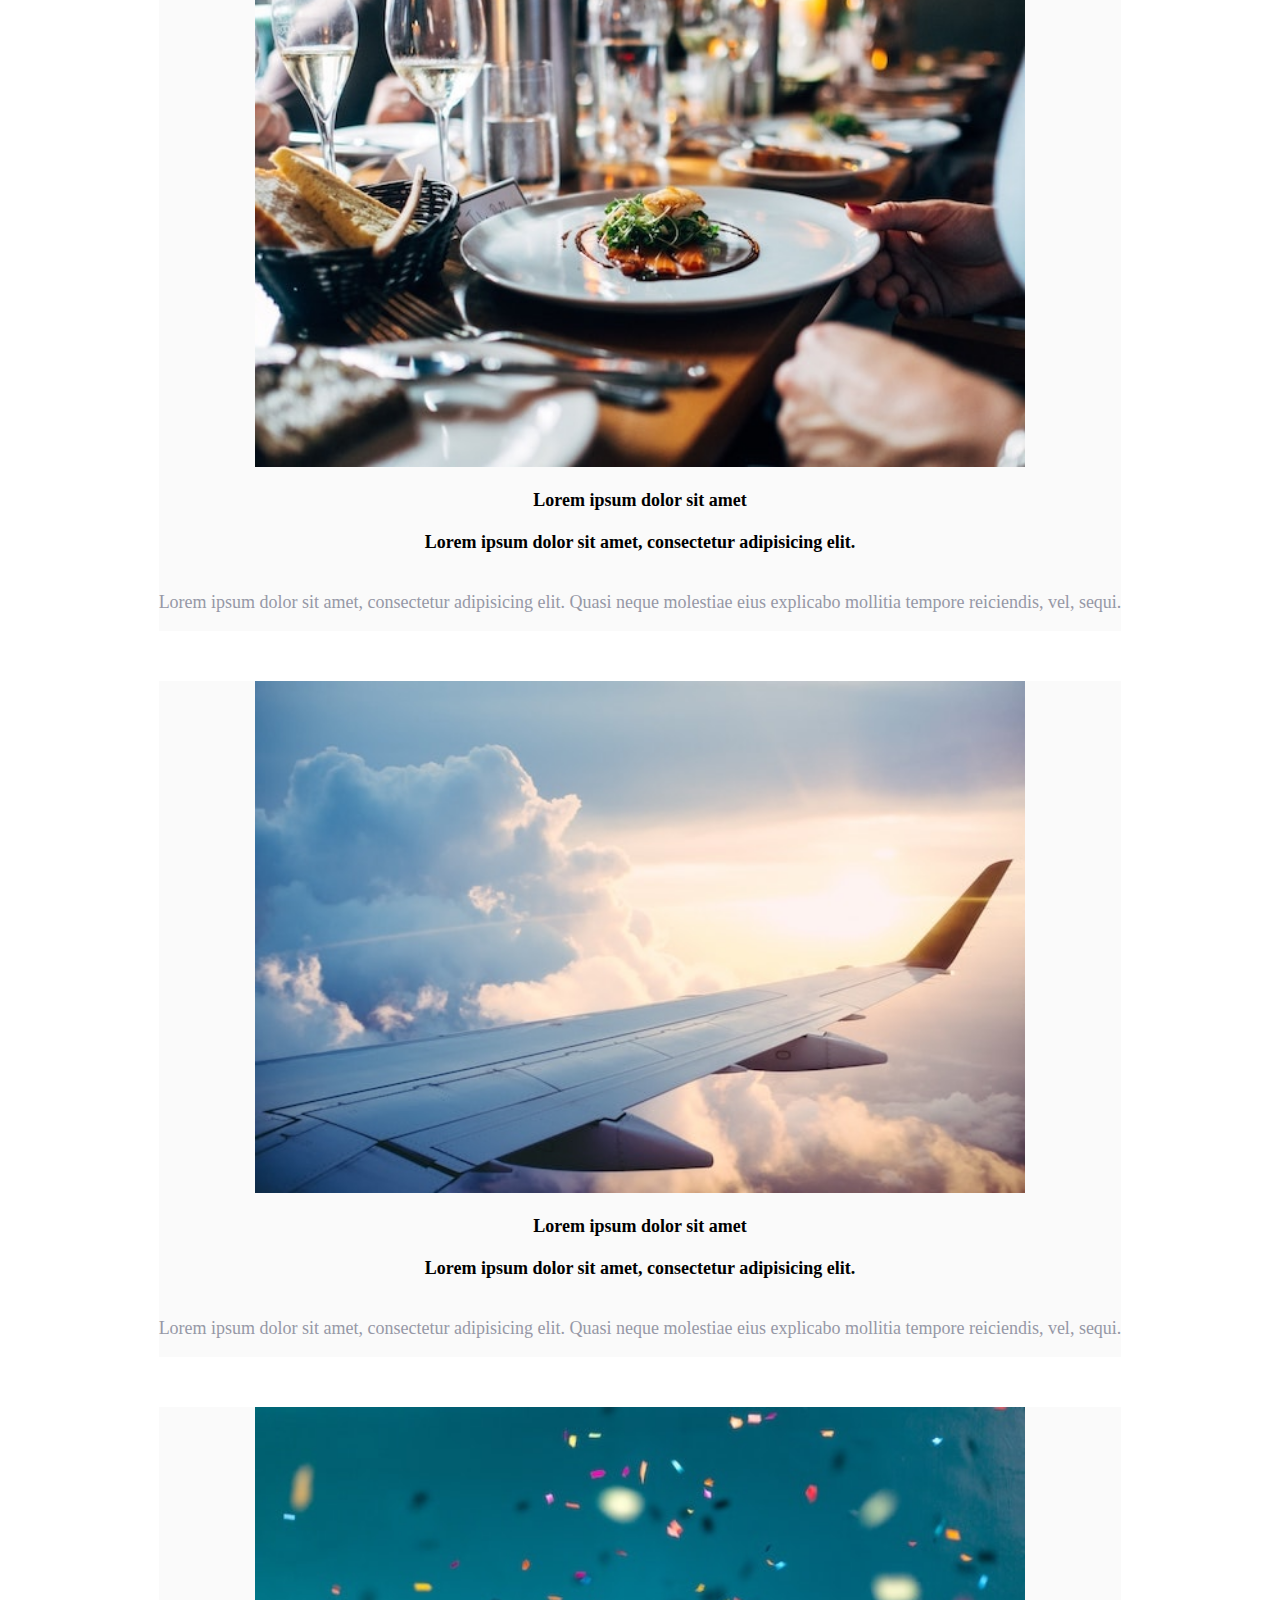
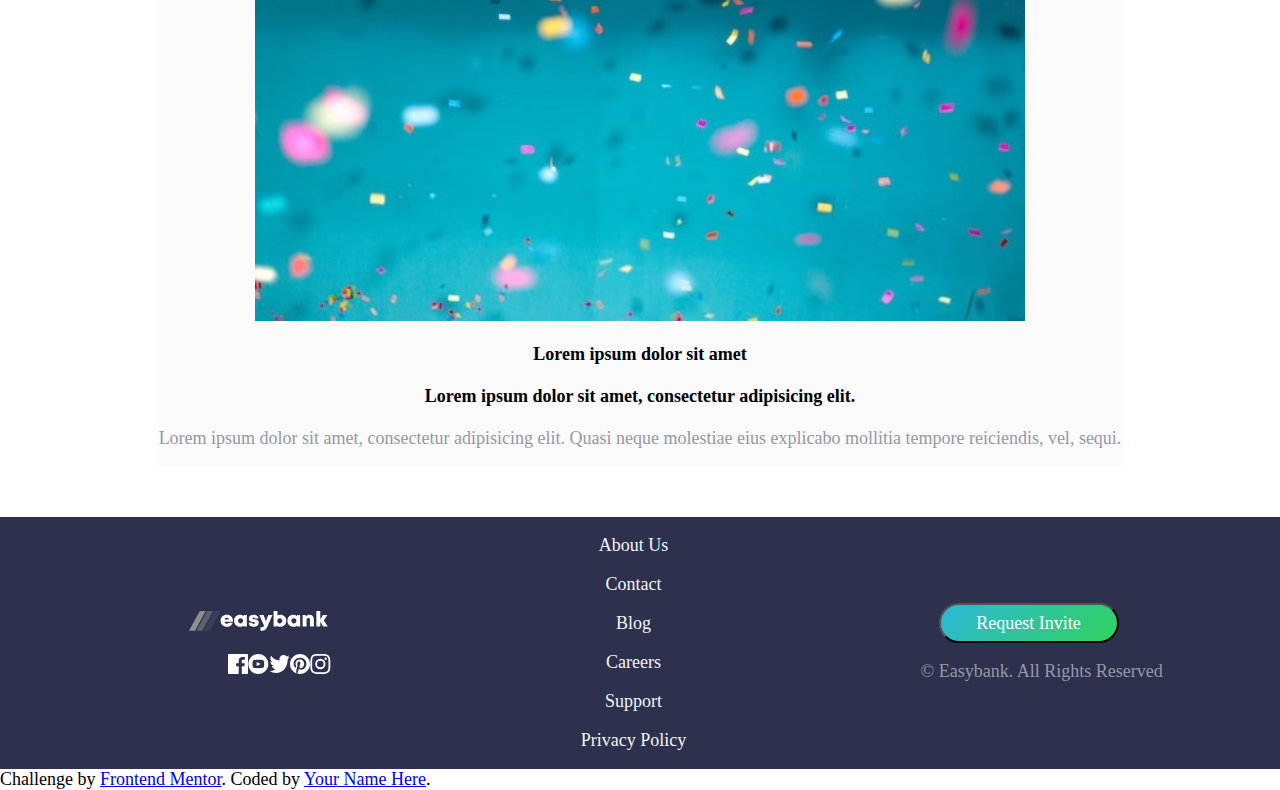
==== commit 0698f84d: "version final ejercicio landing page" ====
--- a/easybank-landing-page-master/index.html
+++ b/easybank-landing-page-master/index.html
@@ -29,10 +29,25 @@
       <p><a href="">Request Invite</a></p>
     </div>
   </nav>
-  <div class="card-wrapper bg-light-grayish">
+  <section class="section1">
+    <div class="second-container">
+      <img src="images/image-mockups.png" alt="" />
+  </div>
+    <div class="first-container">
+        <h1>Next Generation digital banking</h1>
+        <p>
+          Take your financial life online. Your Easybank account will be a
+          one-stop-shop for spending, saving, budgeting, investing, and much
+          more.
+        </p>
+        <button type="button" class="btn">Request Invite</button>
+    </div>
+  </section>
+
+  <section class="card-wrapper bg-light-grayish">
     <div class="individual">
       <div class="card">
-        <h1>Why choose Easybank?</h1>
+        <h1 class="first-h1">Why choose Easybank?</h1>
         <p>We
           leverage Open Banking to turn your bank account into your financial hub.
           Control your finances like never before.</p>
@@ -65,46 +80,63 @@
           money has never been easier.</p>
       </div>
     </div>
-  </div>
-  <div class="attribution">
-    Challenge by
-    <a href="https://www.frontendmentor.io?ref=challenge" target="_blank">Frontend Mentor</a>. Coded by <a href="#">Your
-      Name Here</a>.
-  </div>
-    <div class="card">
-      <h1>Why choose</h1>
-      <h1>Easybank?</h1>
-      <p>We
-        leverage Open Banking to turn your bank account into your financial hub.
-        Control your finances like never before.</p>
+  </section>
+
+  <section class="container">
+    <h1 class="heading">Latest Articles</h1>
+    <div class="row">
+      <div class="card">
+        <div class="card-body">
+          <img src="./images/image-currency.jpg" alt="" class="fit-image">
+          <h2>Lorem ipsum dolor sit amet</h2><br>
+          <h3>Lorem ipsum dolor sit amet, consectetur adipisicing elit.</h3><br>
+          <p>
+            Lorem ipsum dolor sit amet, consectetur adipisicing elit. Quasi neque molestiae eius explicabo mollitia tempore reiciendis, vel, sequi.
+          </p>
+         
+        </div>
+      </div>
+      <div class="card">
+        <div class="card-body">
+          <img src="./images/image-restaurant.jpg" alt="" class="fit-image">
+          <h2>Lorem ipsum dolor sit amet</h2><br>
+          <h3>Lorem ipsum dolor sit amet, consectetur adipisicing elit.</h3><br>
+          <p>
+          <p>
+            Lorem ipsum dolor sit amet, consectetur adipisicing elit. Quasi neque molestiae eius explicabo mollitia tempore reiciendis, vel, sequi.
+          </p>
+          
+        </div>
+      </div>
+      <div class="card">
+        <div class="card-body">
+          <img src="./images/image-plane.jpg" alt="" class="fit-image">
+          <h2>Lorem ipsum dolor sit amet</h2><br>
+          
+          <h3>Lorem ipsum dolor sit amet, consectetur adipisicing elit.</h3><br>
+          <p>
+          <p>
+            Lorem ipsum dolor sit amet, consectetur adipisicing elit. Quasi neque molestiae eius explicabo mollitia tempore reiciendis, vel, sequi.
+          </p>
+          
+        </div>
+      </div>
+      <div class="card">
+        <div class="card-body">
+          <img src="./images/image-confetti.jpg" alt="" class="fit-image">
+          <h2>Lorem ipsum dolor sit amet</h2></br>
+          <h3>Lorem ipsum dolor sit amet, consectetur adipisicing elit.</h3></br>
+          <p>
+            Lorem ipsum dolor sit amet, consectetur adipisicing elit. Quasi neque molestiae eius explicabo mollitia tempore reiciendis, vel, sequi.
+          </p>
+          
+        </div>
+      </div>
     </div>
-    <div class="card">
-      <img src="./images/icon-online.svg" alt=" ">
-      <h1>Online Banking</h1>
-      <p>Our modern web and mobile applications allow you to keep track of your finances wherever you
-        are in the world.</p>
-    </div>
-    <div class="card ">
-      <img src="./images/icon-budgeting.svg" alt=" ">
-      <h1>Simple Budgeting</h1>
-      <p>See exactly where your money goes each
-        month. Receive notifications when you’re close to hitting your limits.</p>
-    </div>
-    <div class="card">
-      <img src="./images/icon-onboarding.svg" alt=" ">
-      <h1>Fast Onboarding</h1>
-      <p>We don’t do branches. Open your account in minutes online and
-        start taking control of your finances right away.</p>
-    </div>
-    <div class="card">
-      <img src="./images/icon-api.svg" alt=" ">
-      <h1>Open API</h1>
-      <p>Manage your
-        savings, investments, pension, and much more from one account. Tracking your
-        money has never been easier.</p>
-    </div>
-  </div>
+  </section>
+
   <footer class="bg-dark-blue">
+    <div class="personal">
     <div class="logo">
       <img src="./images/logo.svg" alt="">
     </div>
@@ -112,6 +144,7 @@
         src="./images/icon-twitter.svg" alt=""><img src="./images/icon-pinterest.svg" alt=""><img
         src="./images/icon-instagram.svg" alt="">
     </div>
+  </div>
     <div class="information">
       <ul>
         <li>About Us</li>
@@ -122,11 +155,15 @@
         <li>Privacy Policy</li>
       </ul>
     </div>
+    <div class="flex-column">
     <button type="button" class="btn">Request Invite</button>
     <span>© Easybank. All Rights
       Reserved</span>
+    </div>
   </footer>
+
 </body>
+
 <div class="attribution">
   Challenge by
   <a href="https://www.frontendmentor.io?ref=challenge" target="_blank">Frontend Mentor</a>. Coded by <a href="#">Your
--- a/easybank-landing-page-master/css/styles.css
+++ b/easybank-landing-page-master/css/styles.css
@@ -3,17 +3,30 @@
   font-size: 18px;
   margin: 0;
   padding: 0;
+  -webkit-box-sizing: border-box;
+          box-sizing: border-box;
+}
+
+body {
+  background: transparent url("../images/bg-intro-mobile.svg") right top/contain no-repeat;
+}
+
+body .btn {
+  margin: 1rem;
+  border-radius: 1.5em;
+  width: 180px;
+  height: 40px;
+  background-image: linear-gradient(315deg, #31d35c, #2bb7da);
+  color: white;
 }
 
 .navbar {
   display: -webkit-box;
   display: -ms-flexbox;
   display: flex;
-  -ms-flex-pack: distribute;
-      justify-content: space-around;
-  width: 100%;
   padding-top: 10px;
   background-color: white;
+  margin-bottom: 2rem;
 }
 
 .navbar .nav-logo {
@@ -25,38 +38,72 @@
           align-items: center;
 }
 
-.nav-link {
-  display: -webkit-box;
-  display: -ms-flexbox;
-  display: flex;
-}
-
-.nav-link p {
-  padding: 0.2rem;
-  display: -webkit-box;
-  display: -ms-flexbox;
-  display: flex;
-  width: 4.5rem;
-  color: #9698a6;
-}
-
-.nav-button {
-  display: -webkit-box;
-  display: -ms-flexbox;
-  display: flex;
+.navbar .nav-link {
+  display: none;
+}
+
+.navbar .nav-button {
+  display: none;
+}
+
+.section1 {
+  display: -webkit-box;
+  display: -ms-flexbox;
+  display: flex;
+  -webkit-box-orient: vertical;
+  -webkit-box-direction: normal;
+      -ms-flex-direction: column;
+          flex-direction: column;
+  -ms-flex-pack: distribute;
+      justify-content: space-around;
+}
+
+.section1 .first-container {
+  display: -webkit-box;
+  display: -ms-flexbox;
+  display: flex;
+  -webkit-box-orient: vertical;
+  -webkit-box-direction: normal;
+      -ms-flex-direction: column;
+          flex-direction: column;
   -webkit-box-align: center;
       -ms-flex-align: center;
           align-items: center;
-  background-color: #31d35c;
-  padding: 0.1rem 2.1rem;
-  border-radius: 8px;
-  cursor: pointer;
-  border-radius: 24px;
-}
-
-.nav-button a {
-  text-decoration: none;
-  color: white;
+  margin-left: auto;
+  margin-right: auto;
+  width: 60%;
+  display: flex;
+}
+
+.section1 .first-container h1 {
+  color: #2d314d;
+  font-size: 36px;
+  word-wrap: normal;
+  font-weight: 700;
+  text-align: center;
+}
+
+.section1 .first-container p {
+  color: #9698a6;
+}
+
+.section1 .second-container {
+  display: -webkit-box;
+  display: -ms-flexbox;
+  display: flex;
+  -webkit-box-orient: vertical;
+  -webkit-box-direction: normal;
+      -ms-flex-direction: column;
+          flex-direction: column;
+}
+
+.section1 .second-container .second-container-box {
+  display: -webkit-box;
+  display: -ms-flexbox;
+  display: flex;
+  -webkit-box-pack: center;
+      -ms-flex-pack: center;
+          justify-content: center;
 }
 
 .card-wrapper {
@@ -79,7 +126,9 @@
 }
 
 .card .first-h1 {
-  width: 25%;
+  font-size: 36px;
+  width: 50%;
+  word-wrap: normal;
 }
 
 .card h1 {
@@ -99,6 +148,53 @@
 
 .card img {
   margin-bottom: 1rem;
+}
+
+.container {
+  margin-top: 3rem;
+}
+
+.container .heading {
+  text-align: center;
+  margin-bottom: 50px;
+  font-size: 36px;
+  font-weight: 700;
+  color: #2d314d;
+}
+
+.container .row {
+  display: -webkit-box;
+  display: -ms-flexbox;
+  display: flex;
+  -webkit-box-orient: horizontal;
+  -webkit-box-direction: normal;
+      -ms-flex-direction: row;
+          flex-direction: row;
+  -ms-flex-pack: distribute;
+      justify-content: space-around;
+  -ms-flex-flow: wrap;
+      flex-flow: wrap;
+}
+
+.container .card {
+  background-color: #fafafa;
+  margin-bottom: 50px;
+  padding: 0;
+}
+
+.container .card .card-body {
+  text-align: center;
+  -o-object-fit: contain;
+     object-fit: contain;
+}
+
+.container .card .card-body .fit-image {
+  width: 80%;
+  -o-object-position: center;
+     object-position: center;
+  -o-object-fit: contain;
+     object-fit: contain;
+  padding: 0;
 }
 
 footer {
@@ -127,7 +223,7 @@
   display: -webkit-box;
   display: -ms-flexbox;
   display: flex;
-  margin: 1rem;
+  margin: 1rem auto;
 }
 
 footer .information ul {
@@ -151,14 +247,6 @@
   margin-top: 1rem;
 }
 
-footer .btn {
-  margin-bottom: 1rem;
-  border-radius: 1.5em;
-  width: 180px;
-  height: 40px;
-  background-image: linear-gradient(315deg, #31d35c, #2bb7da);
-}
-
 footer span {
   color: #9698a6;
   margin-bottom: 1rem;
@@ -176,7 +264,55 @@
   background-color: #2d314d;
 }
 
+.flex-row {
+  -webkit-box-orient: horizontal;
+  -webkit-box-direction: normal;
+      -ms-flex-direction: row;
+          flex-direction: row;
+}
+
+.flex-column {
+  display: -webkit-box;
+  display: -ms-flexbox;
+  display: flex;
+  -webkit-box-orient: vertical;
+  -webkit-box-direction: normal;
+      -ms-flex-direction: column;
+          flex-direction: column;
+}
+
 @media only screen and (min-width: 1024px) {
+  .nav-link {
+    display: -webkit-box;
+    display: -ms-flexbox;
+    display: flex;
+    -webkit-box-pack: justify;
+        -ms-flex-pack: justify;
+            justify-content: space-between;
+  }
+  .nav-link p {
+    display: -webkit-box;
+    display: -ms-flexbox;
+    display: flex;
+    color: #9698a6;
+  }
+  .nav-button {
+    display: -webkit-box;
+    display: -ms-flexbox;
+    display: flex;
+    margin-left: auto;
+    background-color: #31d35c;
+    padding: 0.1rem 2.1rem;
+    border-radius: 8px;
+    height: 2.5rem;
+    margin-top: .5rem;
+    cursor: pointer;
+    border-radius: 24px;
+  }
+  .nav-button a {
+    text-decoration: none;
+    color: white;
+  }
   .card-wrapper {
     display: -webkit-box;
     display: -ms-flexbox;
@@ -227,5 +363,23 @@
   .card-wrapper .join p {
     text-align: start;
   }
+  footer {
+    -webkit-box-orient: horizontal;
+    -webkit-box-direction: normal;
+        -ms-flex-direction: row;
+            flex-direction: row;
+    -ms-flex-pack: distribute;
+        justify-content: space-around;
+  }
+  footer .personal {
+    -webkit-box-orient: vertical;
+    -webkit-box-direction: normal;
+        -ms-flex-direction: column;
+            flex-direction: column;
+    -webkit-box-align: center;
+        -ms-flex-align: center;
+            align-items: center;
+    margin-left: 3rem;
+  }
 }
 /*# sourceMappingURL=styles.css.map */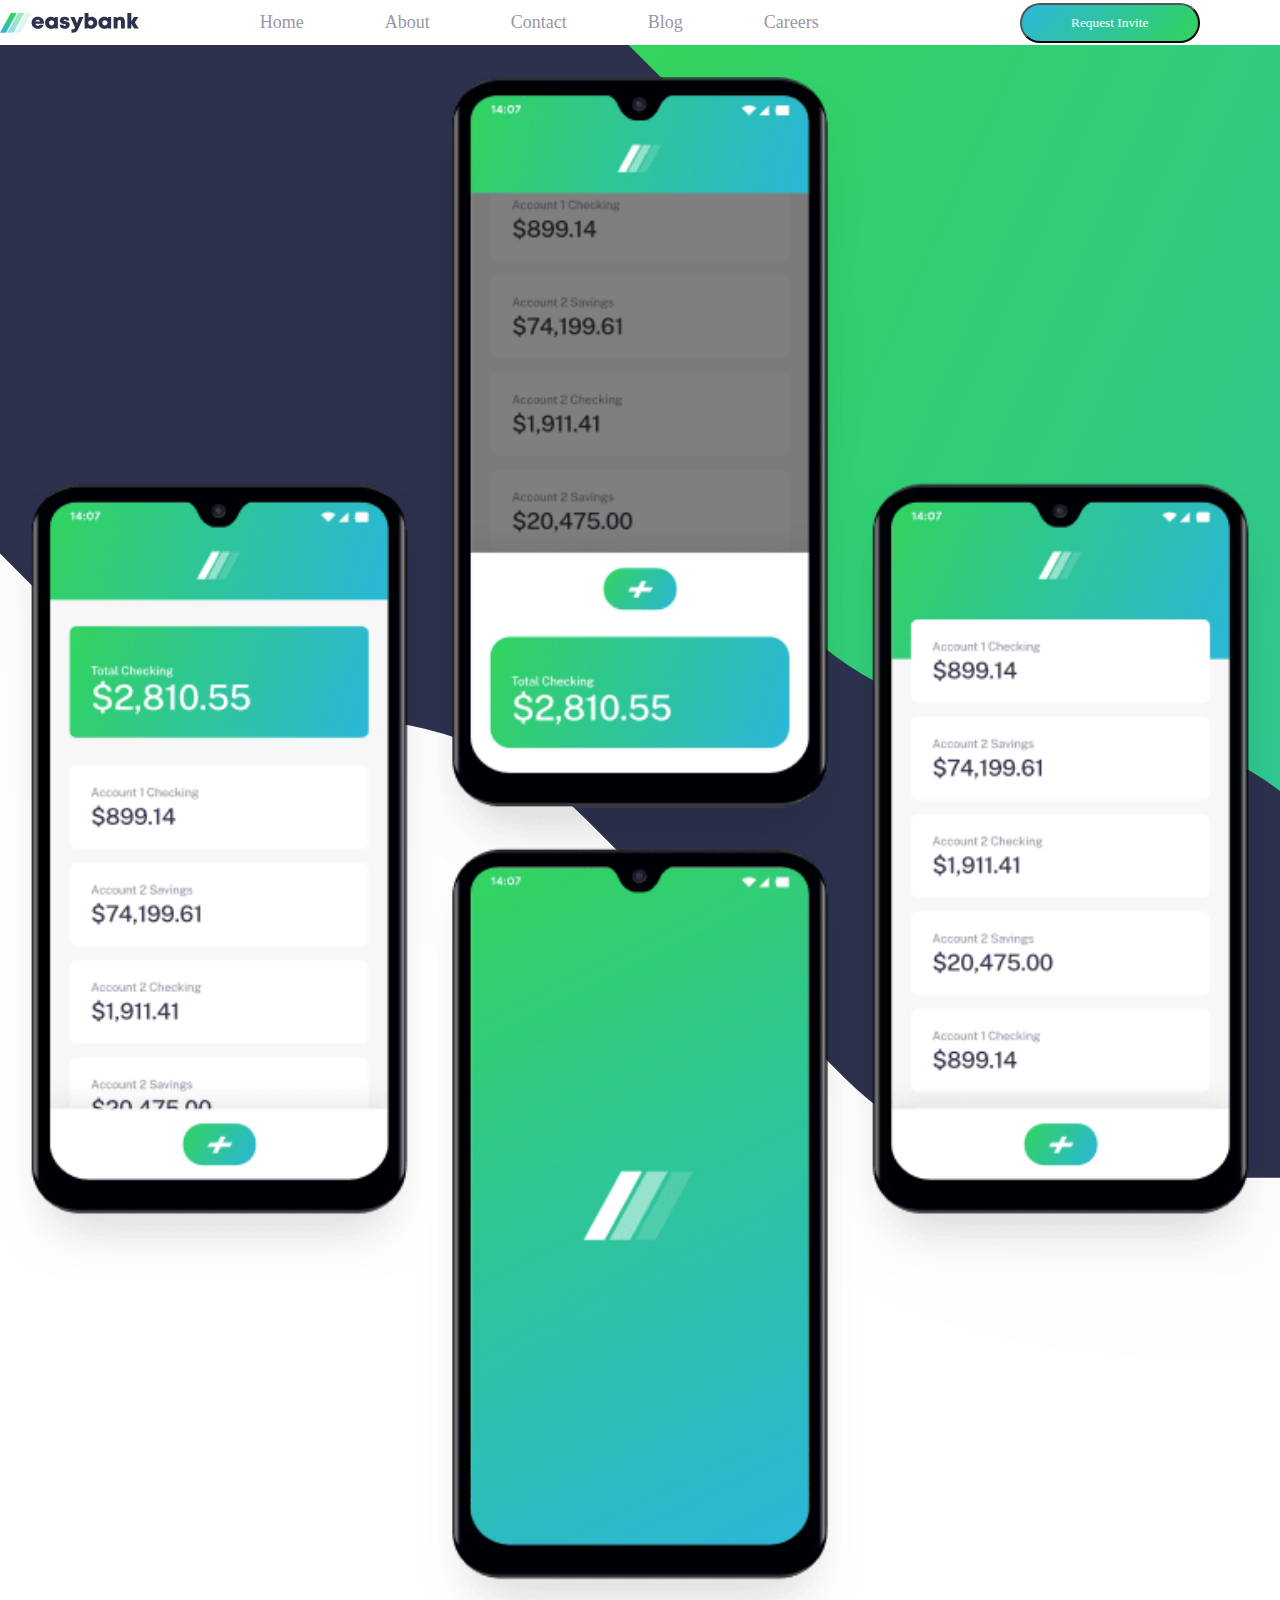
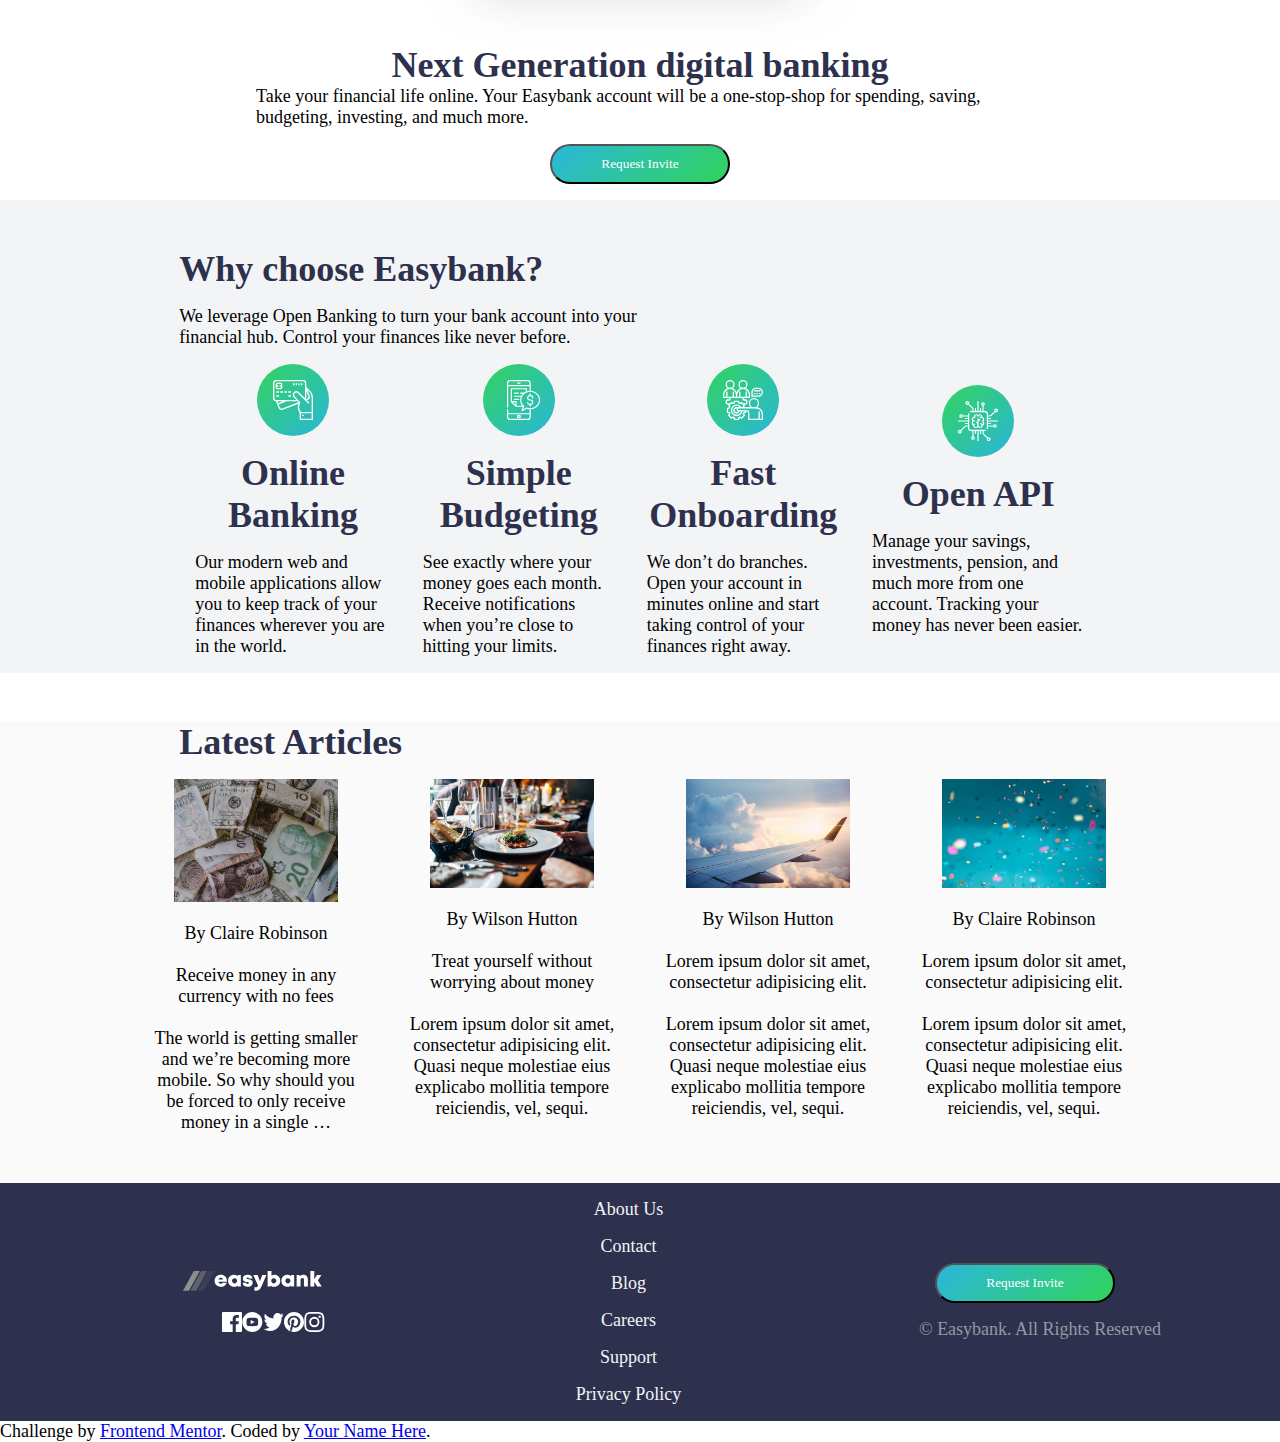
==== commit 842e57e1: "unfinished desktop version" ====
--- a/easybank-landing-page-master/index.html
+++ b/easybank-landing-page-master/index.html
@@ -19,15 +19,16 @@
       <img src="images/logo.svg" alt="" />
     </div>
     <div class="nav-link">
-      <p>Home</p>
-      <p>About</p>
-      <p>Contact</p>
-      <p>Blog</p>
-      <p>Careers</p>
+      <ul class="flex-row">
+        <li>Home</li>
+        <li>About</li>
+        <li>Contact</li>
+        <li>Blog</li>
+        <li>Careers</li>
+    </ul>
     </div>
-    <div class="nav-button">
-      <p><a href="">Request Invite</a></p>
-    </div>
+    <button type="button" class="btn" id="hbtn"> Request Invite </button>
+
   </nav>
   <section class="section1">
     <div class="second-container">
@@ -88,10 +89,10 @@
       <div class="card">
         <div class="card-body">
           <img src="./images/image-currency.jpg" alt="" class="fit-image">
-          <h2>Lorem ipsum dolor sit amet</h2><br>
-          <h3>Lorem ipsum dolor sit amet, consectetur adipisicing elit.</h3><br>
+          <p class="author">By Claire Robinson</p><br>
+          <p class="title">Receive money in any currency with no fees</p><br>
           <p>
-            Lorem ipsum dolor sit amet, consectetur adipisicing elit. Quasi neque molestiae eius explicabo mollitia tempore reiciendis, vel, sequi.
+            The world is getting smaller and we’re becoming more mobile. So why should you be forced to only receive money in a single …
           </p>
          
         </div>
@@ -99,8 +100,8 @@
       <div class="card">
         <div class="card-body">
           <img src="./images/image-restaurant.jpg" alt="" class="fit-image">
-          <h2>Lorem ipsum dolor sit amet</h2><br>
-          <h3>Lorem ipsum dolor sit amet, consectetur adipisicing elit.</h3><br>
+          <p>By Wilson Hutton</p><br>
+          <p>Treat yourself without worrying about money </p><br>
           <p>
           <p>
             Lorem ipsum dolor sit amet, consectetur adipisicing elit. Quasi neque molestiae eius explicabo mollitia tempore reiciendis, vel, sequi.
@@ -111,9 +112,9 @@
       <div class="card">
         <div class="card-body">
           <img src="./images/image-plane.jpg" alt="" class="fit-image">
-          <h2>Lorem ipsum dolor sit amet</h2><br>
+          <p>By Wilson Hutton</p><br>
           
-          <h3>Lorem ipsum dolor sit amet, consectetur adipisicing elit.</h3><br>
+          <p>Lorem ipsum dolor sit amet, consectetur adipisicing elit.</p><br>
           <p>
           <p>
             Lorem ipsum dolor sit amet, consectetur adipisicing elit. Quasi neque molestiae eius explicabo mollitia tempore reiciendis, vel, sequi.
@@ -124,8 +125,8 @@
       <div class="card">
         <div class="card-body">
           <img src="./images/image-confetti.jpg" alt="" class="fit-image">
-          <h2>Lorem ipsum dolor sit amet</h2></br>
-          <h3>Lorem ipsum dolor sit amet, consectetur adipisicing elit.</h3></br>
+          <p>By Claire Robinson</p></br>
+          <p>Lorem ipsum dolor sit amet, consectetur adipisicing elit.</p></br>
           <p>
             Lorem ipsum dolor sit amet, consectetur adipisicing elit. Quasi neque molestiae eius explicabo mollitia tempore reiciendis, vel, sequi.
           </p>
@@ -171,11 +172,7 @@
 </div>
 </html>
 
-<!--     Latest Articles By Claire Robinson Receive
-    money in any currency with no fees The world is getting smaller and we’re
-    becoming more mobile. So why should you be forced to only receive money in a
-    single … By Wilson Hutton Treat yourself without worrying about money Our
-    simple budgeting feature allows you to separate out your spending and set
+<!-- Our simple budgeting feature allows you to separate out your spending and set
     realistic limits each month. That means you … By Wilson Hutton Take your
     Easybank card wherever you go We want you to enjoy your travels. This is why
     we don’t charge any fees on purchases while you’re abroad. We’ll even show
--- a/easybank-landing-page-master/css/styles.css
+++ b/easybank-landing-page-master/css/styles.css
@@ -1,6 +1,5 @@
 * {
   font-family: 'Public Sans';
-  font-size: 18px;
   margin: 0;
   padding: 0;
   -webkit-box-sizing: border-box;
@@ -9,6 +8,7 @@
 
 body {
   background: transparent url("../images/bg-intro-mobile.svg") right top/contain no-repeat;
+  font-size: 18px;
 }
 
 body .btn {
@@ -24,9 +24,9 @@
   display: -webkit-box;
   display: -ms-flexbox;
   display: flex;
-  padding-top: 10px;
   background-color: white;
   margin-bottom: 2rem;
+  height: 5vh;
 }
 
 .navbar .nav-logo {
@@ -83,7 +83,7 @@
   text-align: center;
 }
 
-.section1 .first-container p {
+.section1 .first-container span {
   color: #9698a6;
 }
 
@@ -139,7 +139,7 @@
   margin-bottom: 1rem;
 }
 
-.card p {
+.card li {
   word-wrap: normal;
   text-align: center;
   color: #9698a6;
@@ -282,38 +282,10 @@
 }
 
 @media only screen and (min-width: 1024px) {
-  .nav-link {
-    display: -webkit-box;
-    display: -ms-flexbox;
-    display: flex;
-    -webkit-box-pack: justify;
-        -ms-flex-pack: justify;
-            justify-content: space-between;
-  }
-  .nav-link p {
-    display: -webkit-box;
-    display: -ms-flexbox;
-    display: flex;
-    color: #9698a6;
-  }
-  .nav-button {
-    display: -webkit-box;
-    display: -ms-flexbox;
-    display: flex;
-    margin-left: auto;
-    background-color: #31d35c;
-    padding: 0.1rem 2.1rem;
-    border-radius: 8px;
-    height: 2.5rem;
-    margin-top: .5rem;
-    cursor: pointer;
-    border-radius: 24px;
-  }
-  .nav-button a {
-    text-decoration: none;
-    color: white;
-  }
-  .card-wrapper {
+  body #hbtn {
+    margin: auto;
+  }
+  body .navbar .nav-link {
     display: -webkit-box;
     display: -ms-flexbox;
     display: flex;
@@ -321,8 +293,40 @@
     -webkit-box-direction: normal;
         -ms-flex-direction: column;
             flex-direction: column;
-  }
-  .card-wrapper .individual {
+    -webkit-box-pack: center;
+        -ms-flex-pack: center;
+            justify-content: center;
+    width: 50%;
+    margin-left: auto;
+    margin-right: auto;
+  }
+  body .navbar .nav-link ul {
+    display: -webkit-box;
+    display: -ms-flexbox;
+    display: flex;
+    -webkit-box-orient: horizontal;
+    -webkit-box-direction: normal;
+        -ms-flex-direction: row;
+            flex-direction: row;
+    -ms-flex-pack: distribute;
+        justify-content: space-around;
+  }
+  body .navbar .nav-link ul li {
+    color: #9698a6;
+    list-style: none;
+  }
+  body .card-wrapper {
+    display: -webkit-box;
+    display: -ms-flexbox;
+    display: flex;
+    -webkit-box-orient: vertical;
+    -webkit-box-direction: normal;
+        -ms-flex-direction: column;
+            flex-direction: column;
+    padding-left: 10vw;
+    padding-right: 10vw;
+  }
+  body .card-wrapper .individual {
     display: -webkit-box;
     display: -ms-flexbox;
     display: flex;
@@ -332,22 +336,22 @@
     width: 90%;
     margin: auto;
   }
-  .card-wrapper .individual .card {
+  body .card-wrapper .individual .card {
     width: 50%;
     word-wrap: normal;
     padding: 0;
   }
-  .card-wrapper .individual .card h1 {
+  body .card-wrapper .individual .card h1 {
     margin-top: 3rem;
     color: #2d314d;
     text-align: left;
     width: 100%;
     padding: 0;
   }
-  .card-wrapper .individual .card p {
+  body .card-wrapper .individual .card p {
     text-align: left;
   }
-  .card-wrapper .join {
+  body .card-wrapper .join {
     width: 90%;
     display: -webkit-box;
     display: -ms-flexbox;
@@ -360,10 +364,30 @@
             justify-content: center;
     margin: auto;
   }
-  .card-wrapper .join p {
+  body .card-wrapper .join p {
     text-align: start;
   }
-  footer {
+  body .container {
+    display: -webkit-box;
+    display: -ms-flexbox;
+    display: flex;
+    -webkit-box-orient: vertical;
+    -webkit-box-direction: normal;
+        -ms-flex-direction: column;
+            flex-direction: column;
+    background-color: #fafafa;
+    padding-right: 10vw;
+    padding-left: 10vw;
+  }
+  body .container .heading {
+    display: -webkit-box;
+    display: -ms-flexbox;
+    display: flex;
+    width: 90%;
+    margin: auto;
+    padding-bottom: 1rem;
+  }
+  body .container .row {
     -webkit-box-orient: horizontal;
     -webkit-box-direction: normal;
         -ms-flex-direction: row;
@@ -371,7 +395,35 @@
     -ms-flex-pack: distribute;
         justify-content: space-around;
   }
-  footer .personal {
+  body .container .row .card {
+    -webkit-box-align: baseline;
+        -ms-flex-align: baseline;
+            align-items: baseline;
+    width: 20%;
+    word-wrap: normal;
+    padding: 0;
+  }
+  body .container .row .card .cardbody p {
+    text-align: justify;
+  }
+  body .container .row .card .cardbody p .author {
+    font-size: 0.1 18px;
+    margin-right: auto;
+    color: #f3f4f6;
+    width: 80%;
+  }
+  body .container .row .card .cardbody p .title {
+    color: #9698a6;
+  }
+  body footer {
+    -webkit-box-orient: horizontal;
+    -webkit-box-direction: normal;
+        -ms-flex-direction: row;
+            flex-direction: row;
+    -ms-flex-pack: distribute;
+        justify-content: space-around;
+  }
+  body footer .personal {
     -webkit-box-orient: vertical;
     -webkit-box-direction: normal;
         -ms-flex-direction: column;
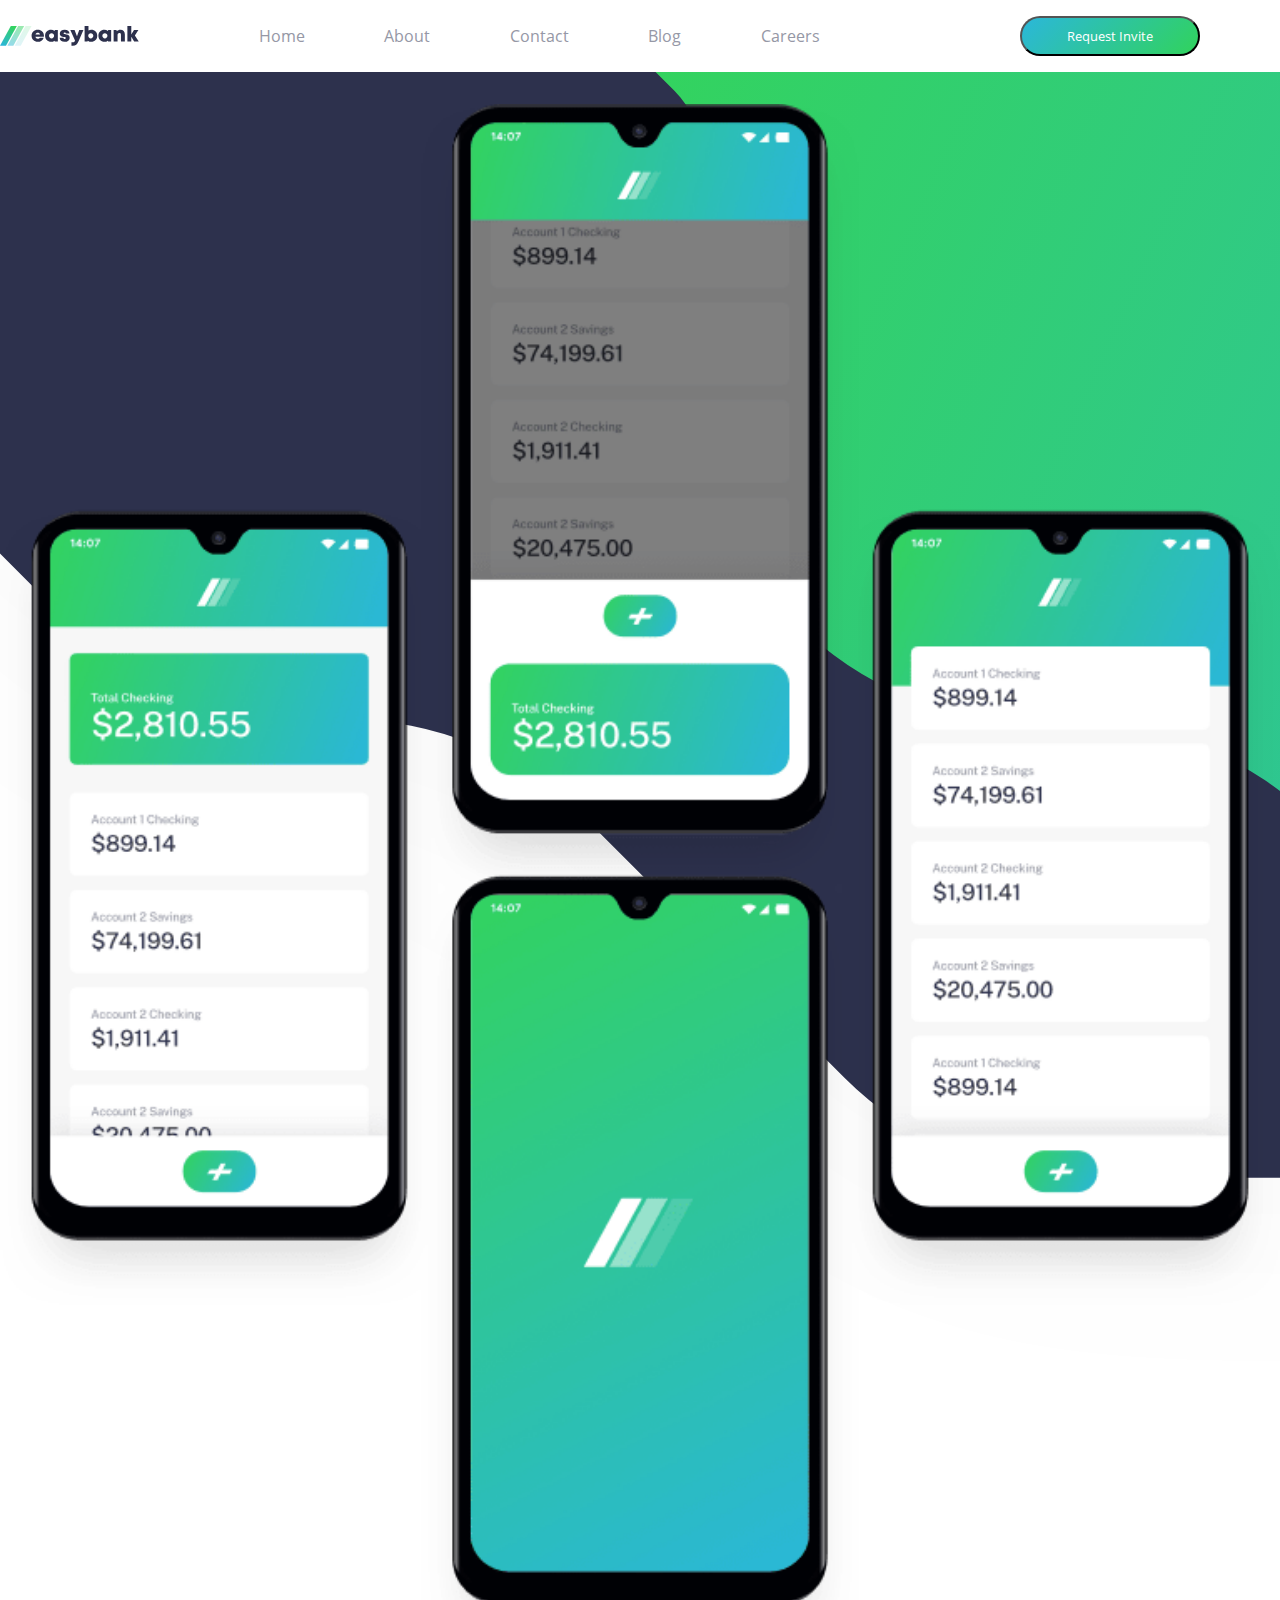
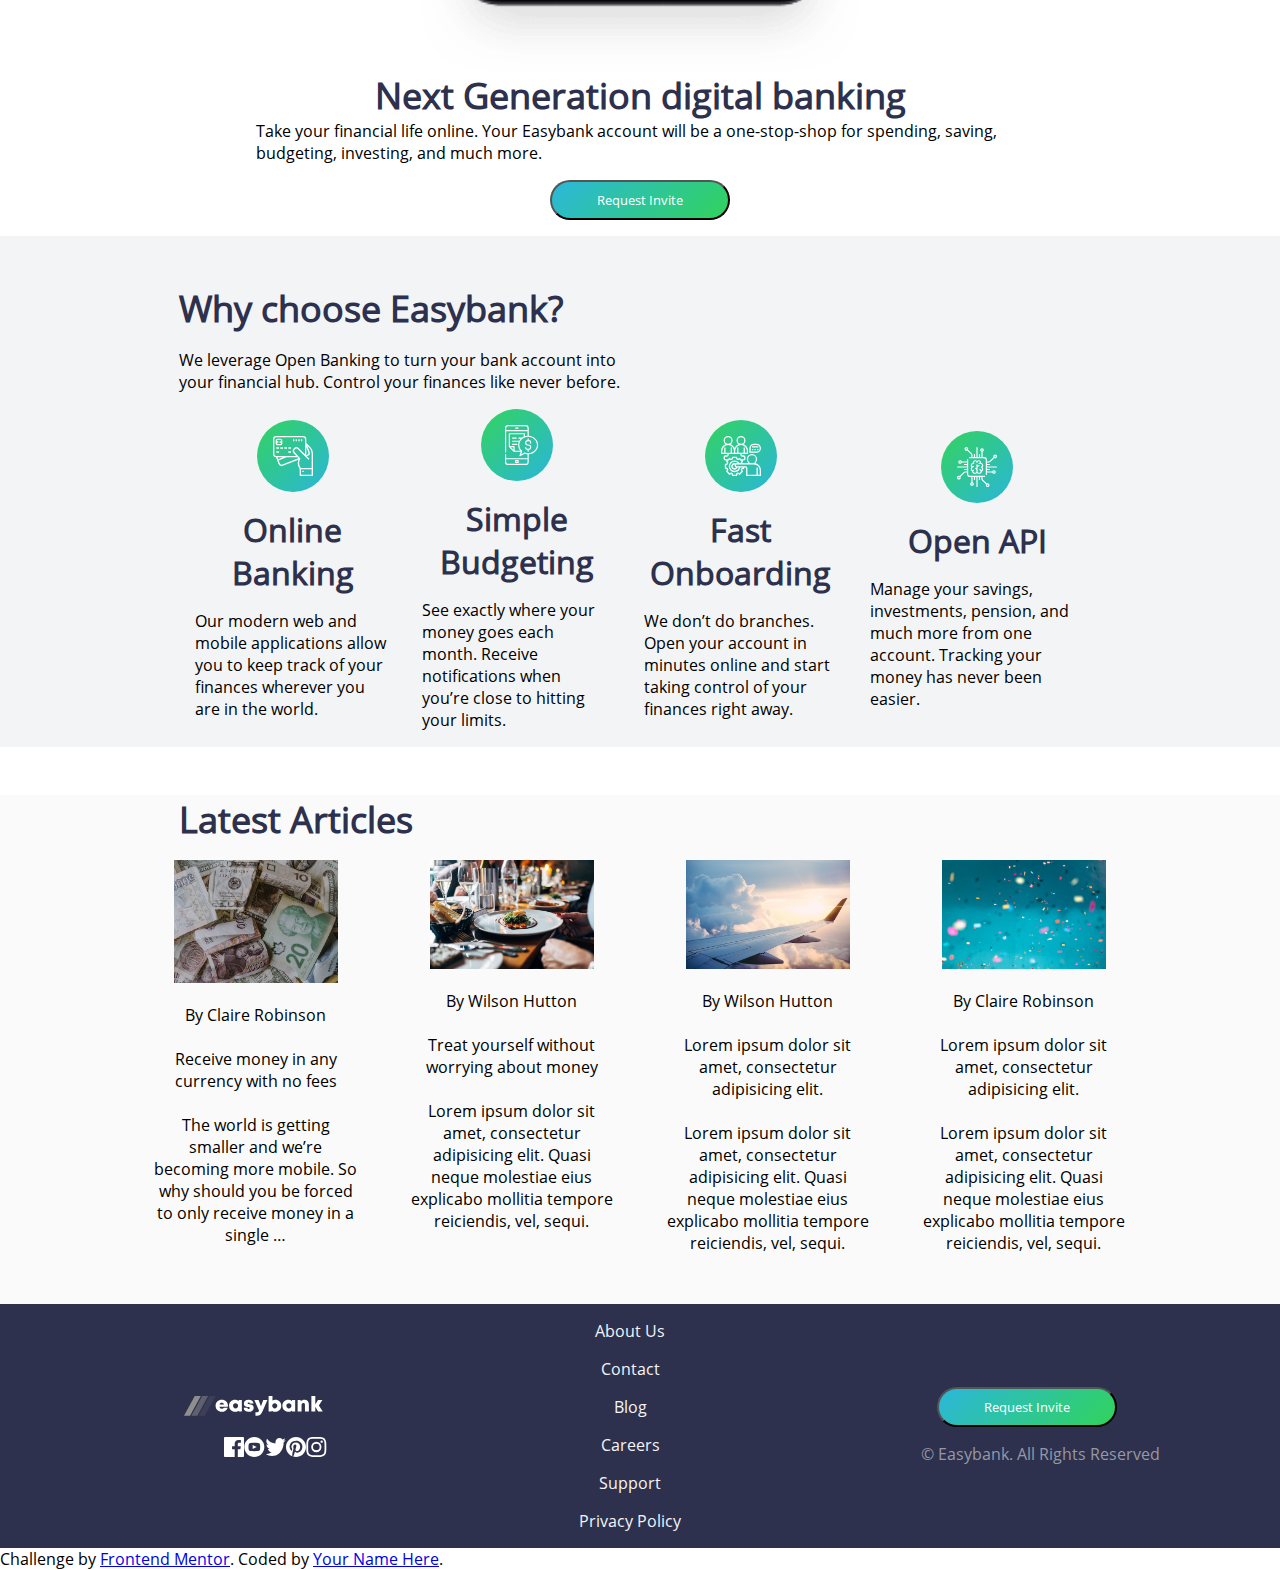
==== commit 596446e8: "cambios Diana" ====
--- a/easybank-landing-page-master/index.html
+++ b/easybank-landing-page-master/index.html
@@ -16,7 +16,7 @@
 <body>
   <nav class="navbar">
     <div class="nav-logo">
-      <img src="images/logo.svg" alt="" />
+      <img src="images/logo.svg" alt="mobile" />
     </div>
     <div class="nav-link">
       <ul class="flex-row">
--- a/easybank-landing-page-master/css/styles.css
+++ b/easybank-landing-page-master/css/styles.css
@@ -1,14 +1,19 @@
 * {
-  font-family: 'Public Sans';
+  font-family: "OpenSansRegular";
   margin: 0;
   padding: 0;
   -webkit-box-sizing: border-box;
           box-sizing: border-box;
 }
 
+@font-face {
+  font-family: "OpenSansRegular";
+  src: url("../font/OpenSans-Regular.ttf");
+}
+
 body {
   background: transparent url("../images/bg-intro-mobile.svg") right top/contain no-repeat;
-  font-size: 18px;
+  font-size: 16px;
 }
 
 body .btn {
@@ -21,12 +26,16 @@
 }
 
 .navbar {
-  display: -webkit-box;
-  display: -ms-flexbox;
-  display: flex;
+  font-family: "OpenSansRegular";
+  display: -webkit-box;
+  display: -ms-flexbox;
+  display: flex;
+  -webkit-box-pack: center;
+      -ms-flex-pack: center;
+          justify-content: center;
   background-color: white;
   margin-bottom: 2rem;
-  height: 5vh;
+  height: 8vh;
 }
 
 .navbar .nav-logo {
@@ -40,6 +49,8 @@
 
 .navbar .nav-link {
   display: none;
+  margin-left: 0px;
+  margin-right: 0px;
 }
 
 .navbar .nav-button {
